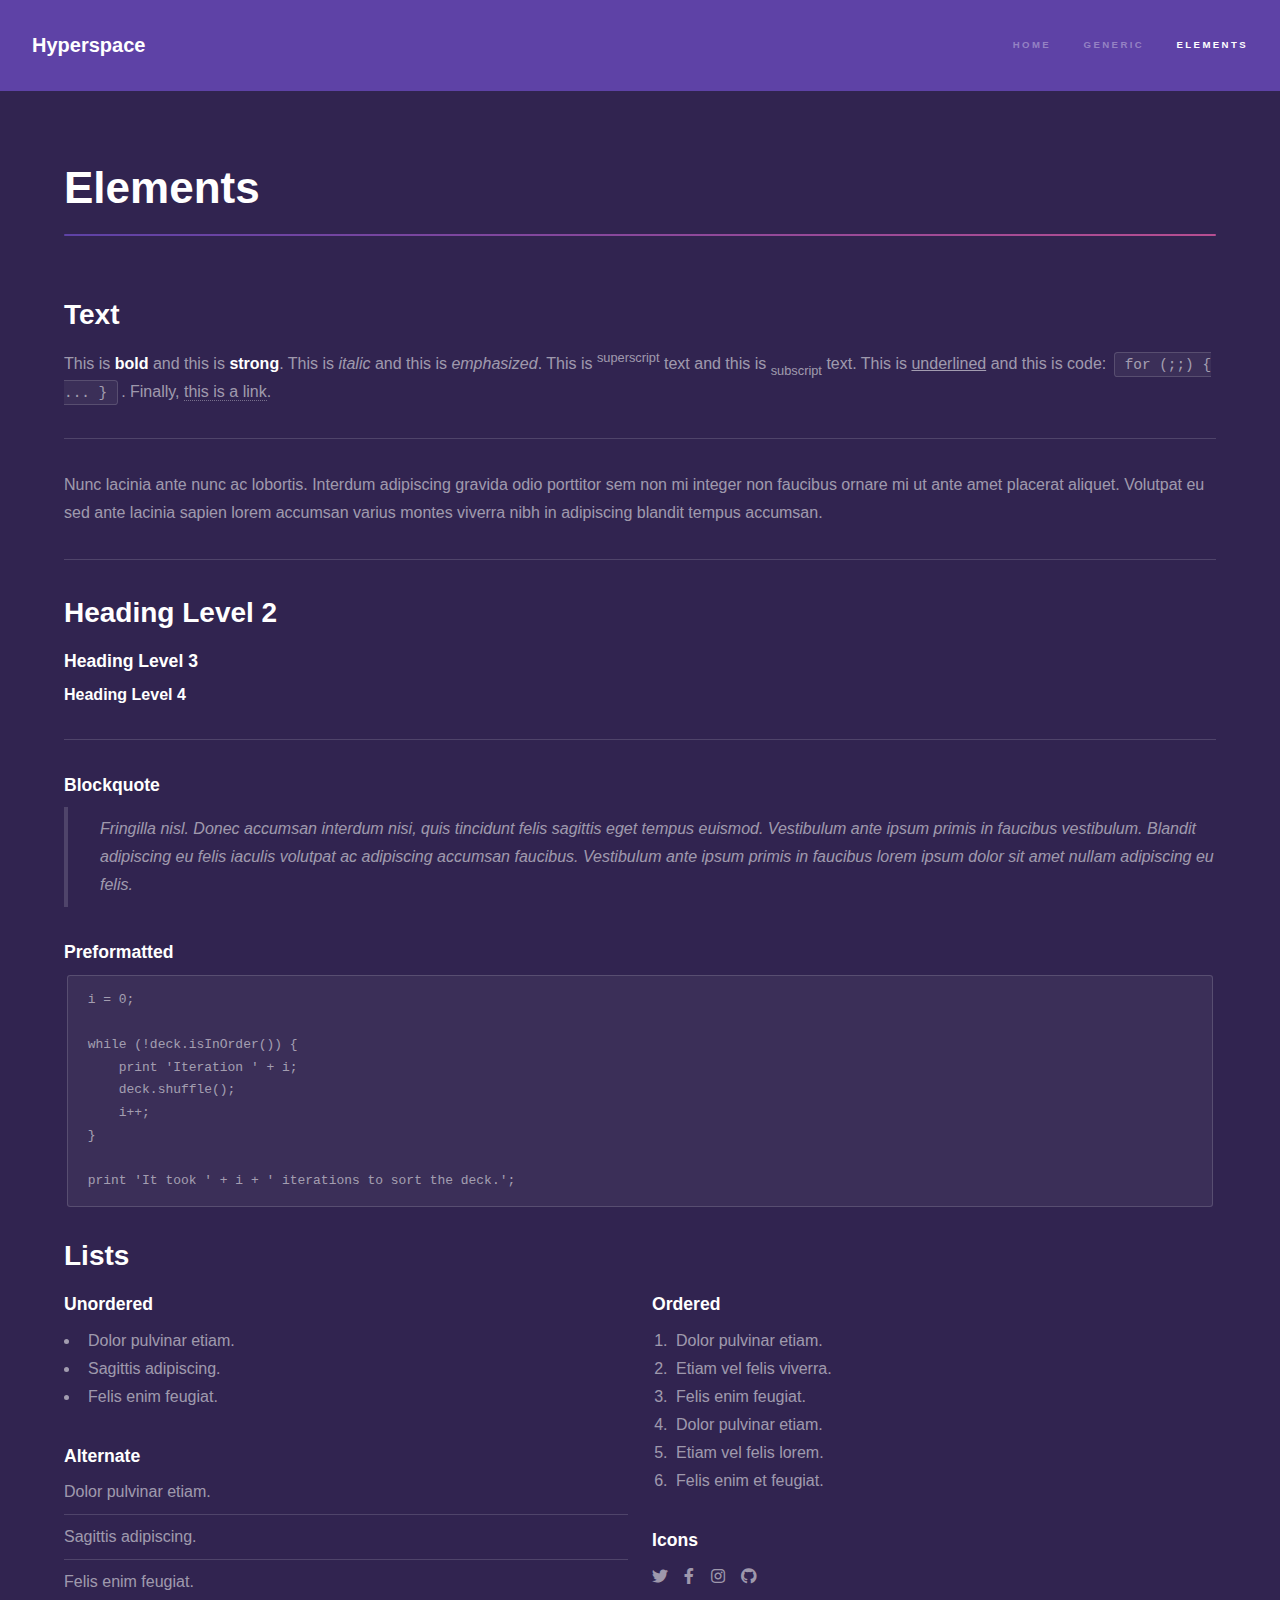
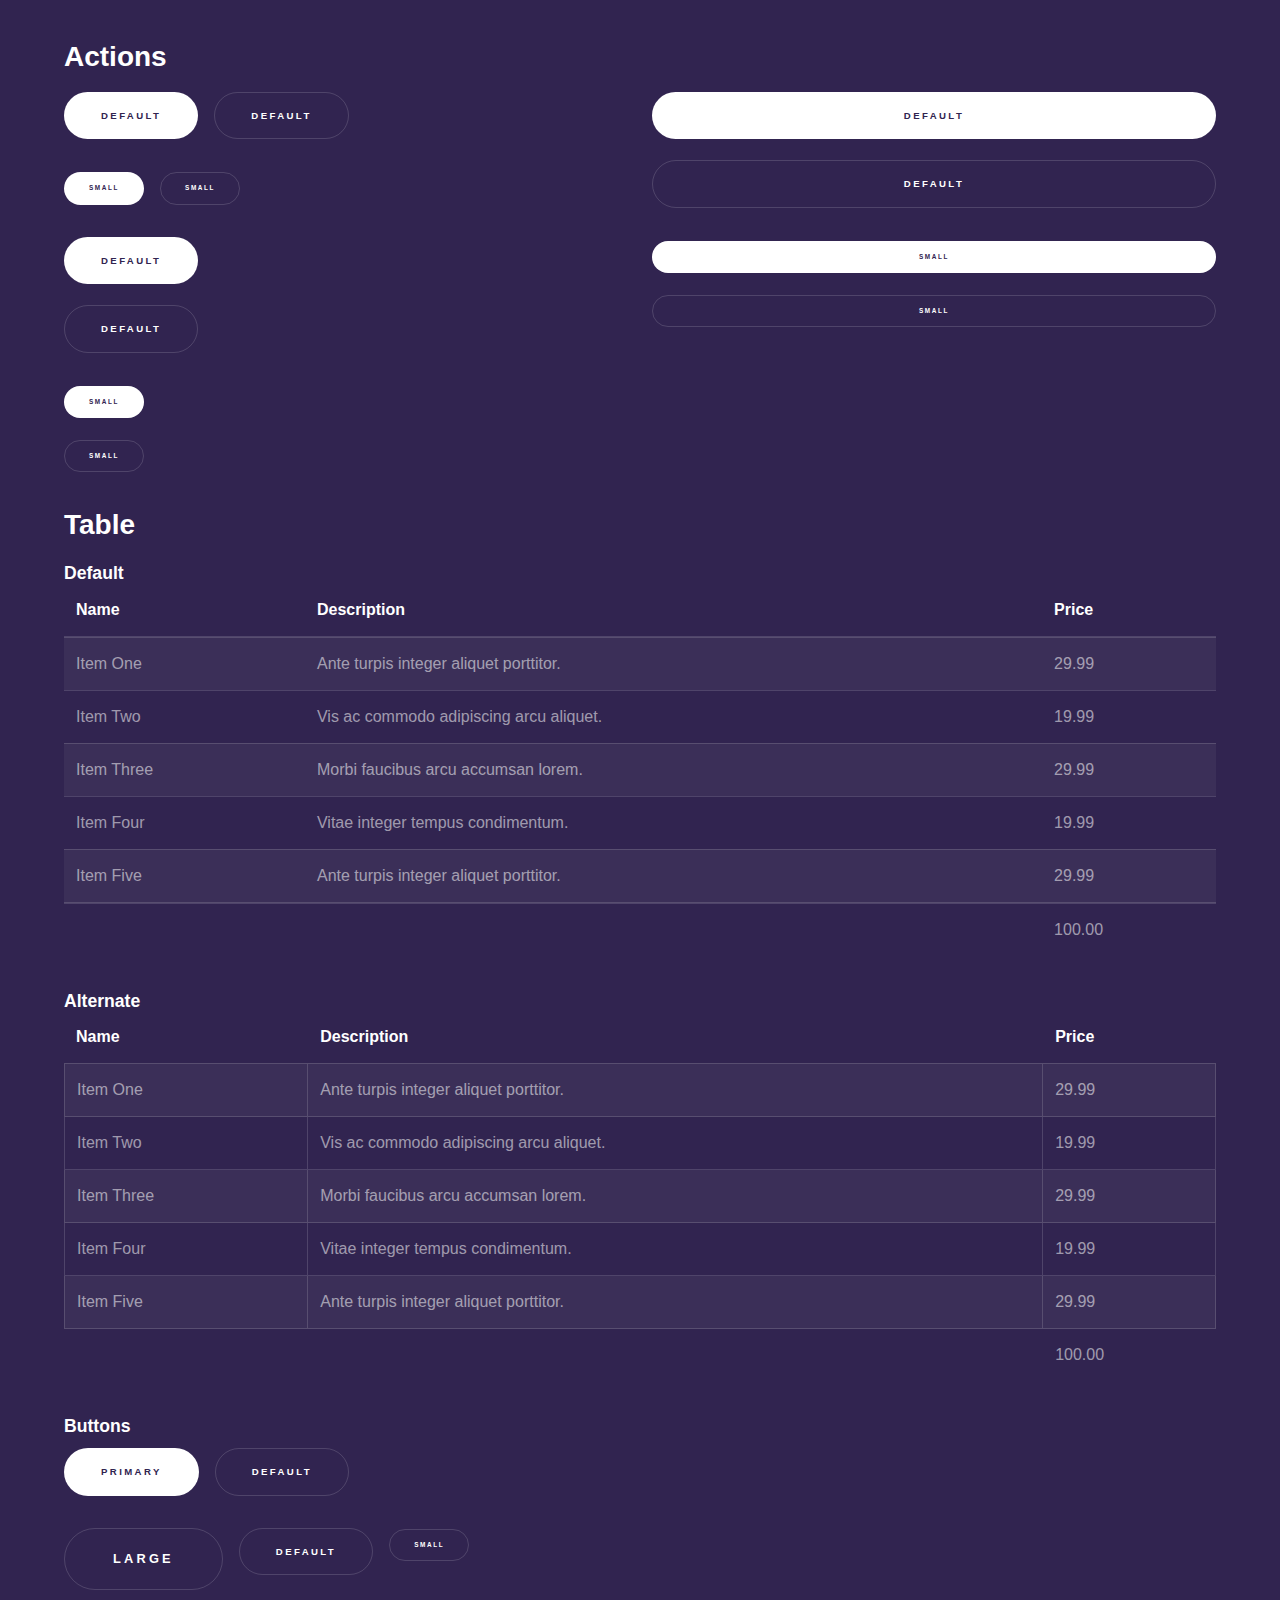
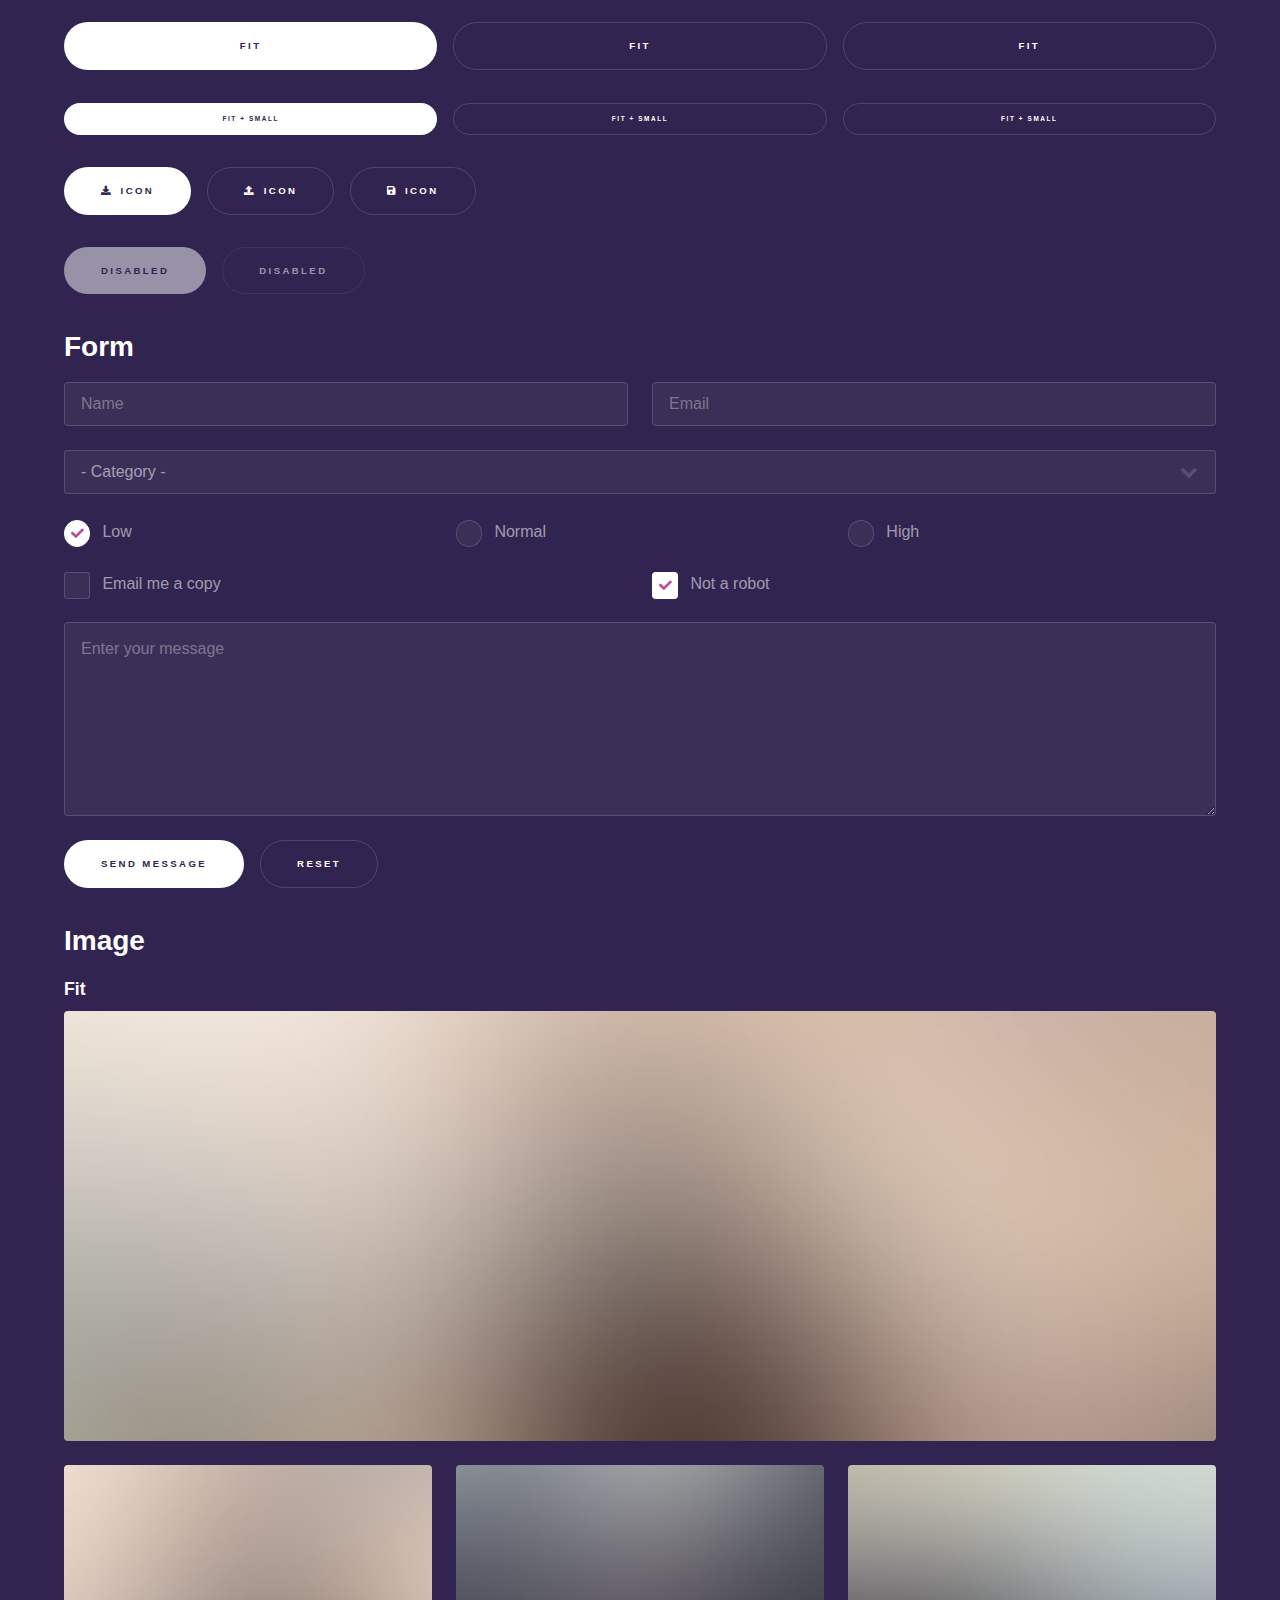
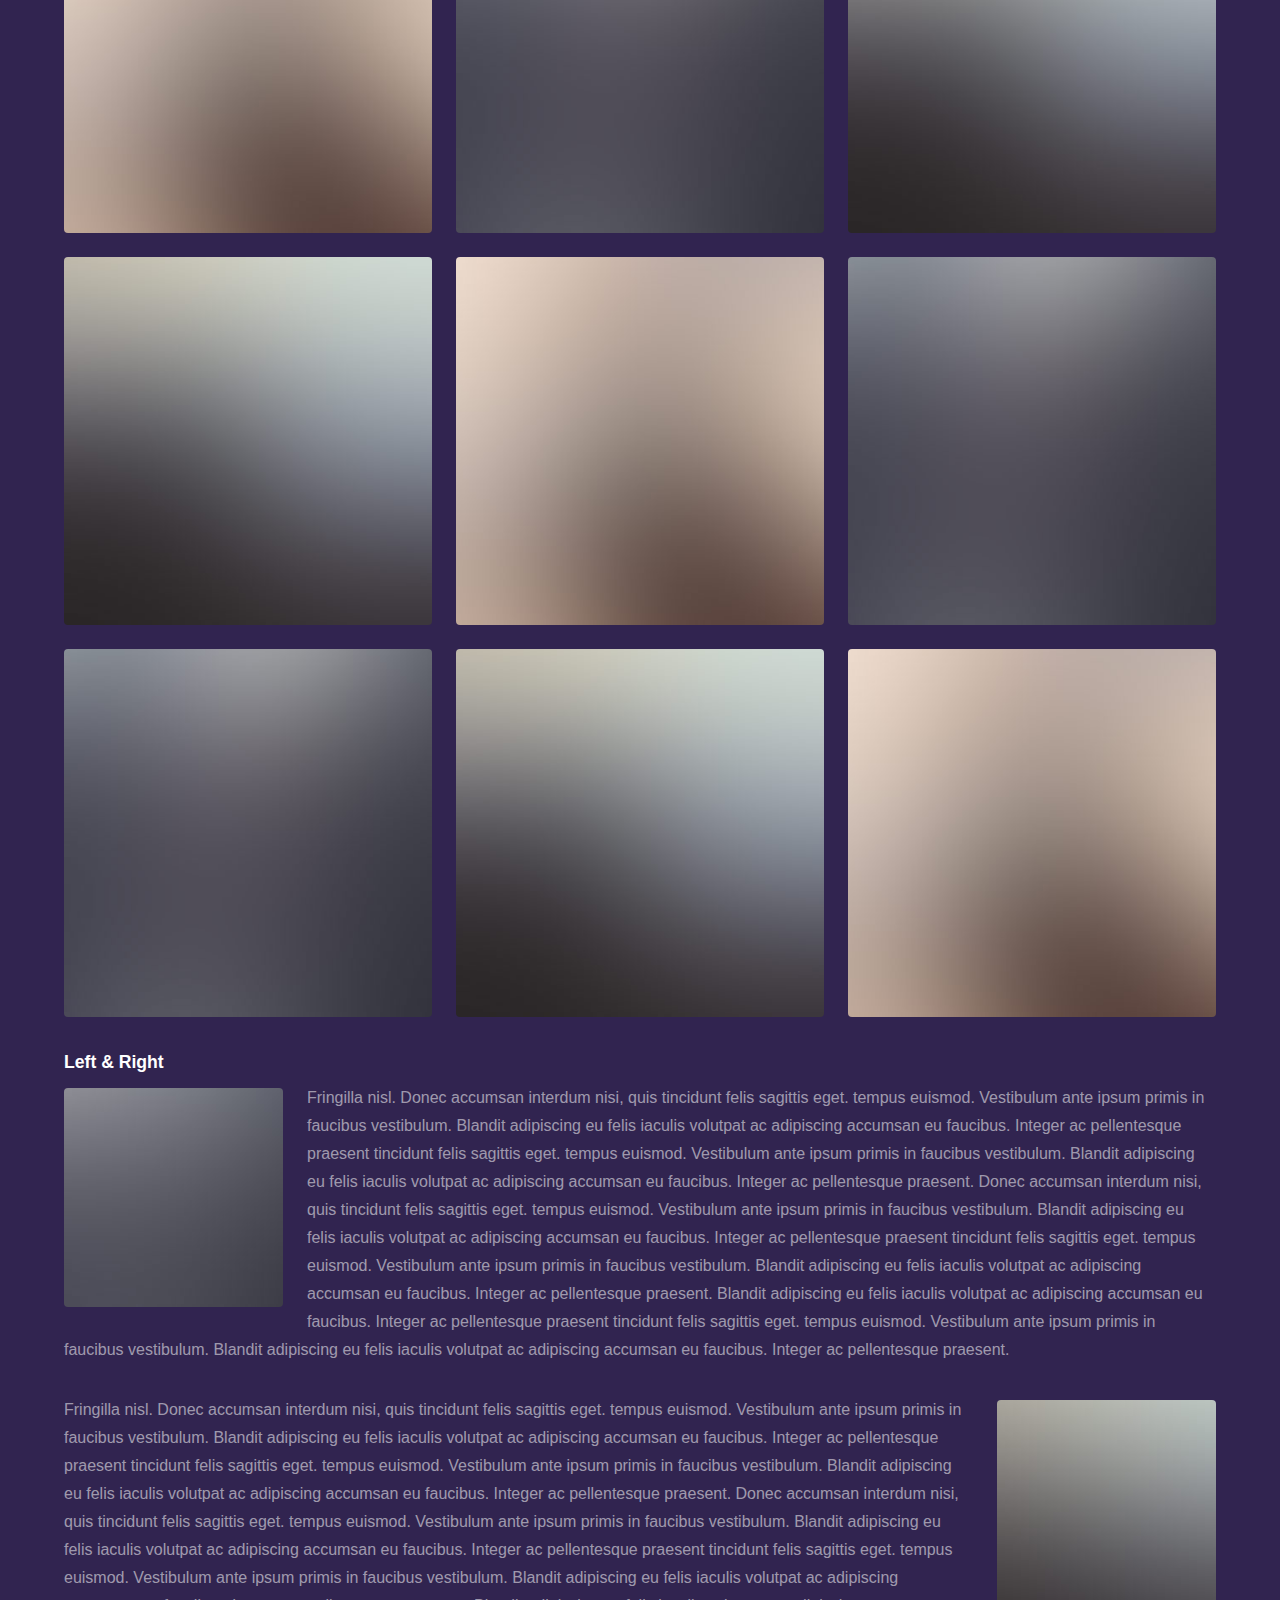
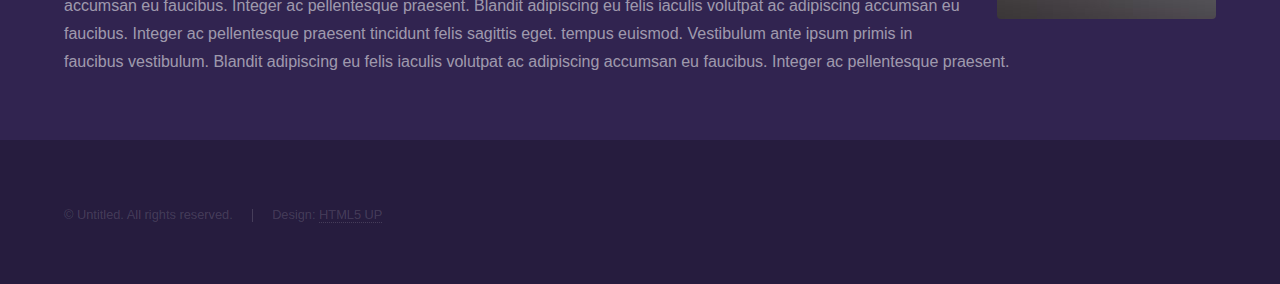
==== elements.html @ c51d716e "Style adjustments on intro,nav bar, and the scroll sliders" ====
<!DOCTYPE HTML>
<!--
	Hyperspace by HTML5 UP
	html5up.net | @ajlkn
	Free for personal and commercial use under the CCA 3.0 license (html5up.net/license)
-->
<html>
	<head>
		<title>Elements - Hyperspace by HTML5 UP</title>
		<meta charset="utf-8" />
		<meta name="viewport" content="width=device-width, initial-scale=1, user-scalable=no" />
		<link rel="stylesheet" href="assets/css/main.css" />
		<noscript><link rel="stylesheet" href="assets/css/noscript.css" /></noscript>
	</head>
	<body class="is-preload">

		<!-- Header -->
			<header id="header">
				<a href="index.html" class="title">Hyperspace</a>
				<nav>
					<ul>
						<li><a href="index.html">Home</a></li>
						<li><a href="generic.html">Generic</a></li>
						<li><a href="elements.html"  class="active">Elements</a></li>
					</ul>
				</nav>
			</header>

		<!-- Wrapper -->
			<div id="wrapper">

				<!-- Main -->
					<section id="main" class="wrapper">
						<div class="inner">
							<h1 class="major">Elements</h1>

							<!-- Text -->
								<section>
									<h2>Text</h2>
									<p>This is <b>bold</b> and this is <strong>strong</strong>. This is <i>italic</i> and this is <em>emphasized</em>.
									This is <sup>superscript</sup> text and this is <sub>subscript</sub> text.
									This is <u>underlined</u> and this is code: <code>for (;;) { ... }</code>. Finally, <a href="#">this is a link</a>.</p>
									<hr />
									<p>Nunc lacinia ante nunc ac lobortis. Interdum adipiscing gravida odio porttitor sem non mi integer non faucibus ornare mi ut ante amet placerat aliquet. Volutpat eu sed ante lacinia sapien lorem accumsan varius montes viverra nibh in adipiscing blandit tempus accumsan.</p>
									<hr />
									<h2>Heading Level 2</h2>
									<h3>Heading Level 3</h3>
									<h4>Heading Level 4</h4>
									<hr />
									<h3>Blockquote</h3>
									<blockquote>Fringilla nisl. Donec accumsan interdum nisi, quis tincidunt felis sagittis eget tempus euismod. Vestibulum ante ipsum primis in faucibus vestibulum. Blandit adipiscing eu felis iaculis volutpat ac adipiscing accumsan faucibus. Vestibulum ante ipsum primis in faucibus lorem ipsum dolor sit amet nullam adipiscing eu felis.</blockquote>
									<h3>Preformatted</h3>
									<pre><code>i = 0;

while (!deck.isInOrder()) {
    print 'Iteration ' + i;
    deck.shuffle();
    i++;
}

print 'It took ' + i + ' iterations to sort the deck.';</code></pre>
								</section>

							<!-- Lists -->
								<section>
									<h2>Lists</h2>
									<div class="row">
										<div class="col-6 col-12-medium">
											<h3>Unordered</h3>
											<ul>
												<li>Dolor pulvinar etiam.</li>
												<li>Sagittis adipiscing.</li>
												<li>Felis enim feugiat.</li>
											</ul>
											<h3>Alternate</h3>
											<ul class="alt">
												<li>Dolor pulvinar etiam.</li>
												<li>Sagittis adipiscing.</li>
												<li>Felis enim feugiat.</li>
											</ul>
										</div>
										<div class="col-6 col-12-medium">
											<h3>Ordered</h3>
											<ol>
												<li>Dolor pulvinar etiam.</li>
												<li>Etiam vel felis viverra.</li>
												<li>Felis enim feugiat.</li>
												<li>Dolor pulvinar etiam.</li>
												<li>Etiam vel felis lorem.</li>
												<li>Felis enim et feugiat.</li>
											</ol>
											<h3>Icons</h3>
											<ul class="icons">
												<li><a href="#" class="icon brands fa-twitter"><span class="label">Twitter</span></a></li>
												<li><a href="#" class="icon brands fa-facebook-f"><span class="label">Facebook</span></a></li>
												<li><a href="#" class="icon brands fa-instagram"><span class="label">Instagram</span></a></li>
												<li><a href="#" class="icon brands fa-github"><span class="label">Github</span></a></li>
											</ul>
										</div>
									</div>
									<h2>Actions</h2>
									<div class="row">
										<div class="col-6 col-12-medium">
											<ul class="actions">
												<li><a href="#" class="button primary">Default</a></li>
												<li><a href="#" class="button">Default</a></li>
											</ul>
											<ul class="actions small">
												<li><a href="#" class="button primary small">Small</a></li>
												<li><a href="#" class="button small">Small</a></li>
											</ul>
											<ul class="actions stacked">
												<li><a href="#" class="button primary">Default</a></li>
												<li><a href="#" class="button">Default</a></li>
											</ul>
											<ul class="actions stacked">
												<li><a href="#" class="button primary small">Small</a></li>
												<li><a href="#" class="button small">Small</a></li>
											</ul>
										</div>
										<div class="col-6 col-12-medium">
											<ul class="actions stacked">
												<li><a href="#" class="button primary fit">Default</a></li>
												<li><a href="#" class="button fit">Default</a></li>
											</ul>
											<ul class="actions stacked">
												<li><a href="#" class="button primary small fit">Small</a></li>
												<li><a href="#" class="button small fit">Small</a></li>
											</ul>
										</div>
									</div>
								</section>

							<!-- Table -->
								<section>
									<h2>Table</h2>
									<h3>Default</h3>
									<div class="table-wrapper">
										<table>
											<thead>
												<tr>
													<th>Name</th>
													<th>Description</th>
													<th>Price</th>
												</tr>
											</thead>
											<tbody>
												<tr>
													<td>Item One</td>
													<td>Ante turpis integer aliquet porttitor.</td>
													<td>29.99</td>
												</tr>
												<tr>
													<td>Item Two</td>
													<td>Vis ac commodo adipiscing arcu aliquet.</td>
													<td>19.99</td>
												</tr>
												<tr>
													<td>Item Three</td>
													<td> Morbi faucibus arcu accumsan lorem.</td>
													<td>29.99</td>
												</tr>
												<tr>
													<td>Item Four</td>
													<td>Vitae integer tempus condimentum.</td>
													<td>19.99</td>
												</tr>
												<tr>
													<td>Item Five</td>
													<td>Ante turpis integer aliquet porttitor.</td>
													<td>29.99</td>
												</tr>
											</tbody>
											<tfoot>
												<tr>
													<td colspan="2"></td>
													<td>100.00</td>
												</tr>
											</tfoot>
										</table>
									</div>

									<h3>Alternate</h3>
									<div class="table-wrapper">
										<table class="alt">
											<thead>
												<tr>
													<th>Name</th>
													<th>Description</th>
													<th>Price</th>
												</tr>
											</thead>
											<tbody>
												<tr>
													<td>Item One</td>
													<td>Ante turpis integer aliquet porttitor.</td>
													<td>29.99</td>
												</tr>
												<tr>
													<td>Item Two</td>
													<td>Vis ac commodo adipiscing arcu aliquet.</td>
													<td>19.99</td>
												</tr>
												<tr>
													<td>Item Three</td>
													<td> Morbi faucibus arcu accumsan lorem.</td>
													<td>29.99</td>
												</tr>
												<tr>
													<td>Item Four</td>
													<td>Vitae integer tempus condimentum.</td>
													<td>19.99</td>
												</tr>
												<tr>
													<td>Item Five</td>
													<td>Ante turpis integer aliquet porttitor.</td>
													<td>29.99</td>
												</tr>
											</tbody>
											<tfoot>
												<tr>
													<td colspan="2"></td>
													<td>100.00</td>
												</tr>
											</tfoot>
										</table>
									</div>
								</section>

							<!-- Buttons -->
								<section>
									<h3>Buttons</h3>
									<ul class="actions">
										<li><a href="#" class="button primary">Primary</a></li>
										<li><a href="#" class="button">Default</a></li>
									</ul>
									<ul class="actions">
										<li><a href="#" class="button large">Large</a></li>
										<li><a href="#" class="button">Default</a></li>
										<li><a href="#" class="button small">Small</a></li>
									</ul>
									<ul class="actions fit">
										<li><a href="#" class="button primary fit">Fit</a></li>
										<li><a href="#" class="button fit">Fit</a></li>
										<li><a href="#" class="button fit">Fit</a></li>
									</ul>
									<ul class="actions fit small">
										<li><a href="#" class="button primary fit small">Fit + Small</a></li>
										<li><a href="#" class="button fit small">Fit + Small</a></li>
										<li><a href="#" class="button fit small">Fit + Small</a></li>
									</ul>
									<ul class="actions">
										<li><a href="#" class="button primary icon solid fa-download">Icon</a></li>
										<li><a href="#" class="button icon solid fa-upload">Icon</a></li>
										<li><a href="#" class="button icon solid fa-save">Icon</a></li>
									</ul>
									<ul class="actions">
										<li><span class="button primary disabled">Disabled</span></li>
										<li><span class="button disabled">Disabled</span></li>
									</ul>
								</section>

							<!-- Form -->
								<section>
									<h2>Form</h2>
									<form method="post" action="#">
										<div class="row gtr-uniform">
											<div class="col-6 col-12-xsmall">
												<input type="text" name="demo-name" id="demo-name" value="" placeholder="Name" />
											</div>
											<div class="col-6 col-12-xsmall">
												<input type="email" name="demo-email" id="demo-email" value="" placeholder="Email" />
											</div>
											<div class="col-12">
												<select name="demo-category" id="demo-category">
													<option value="">- Category -</option>
													<option value="1">Manufacturing</option>
													<option value="1">Shipping</option>
													<option value="1">Administration</option>
													<option value="1">Human Resources</option>
												</select>
											</div>
											<div class="col-4 col-12-small">
												<input type="radio" id="demo-priority-low" name="demo-priority" checked>
												<label for="demo-priority-low">Low</label>
											</div>
											<div class="col-4 col-12-small">
												<input type="radio" id="demo-priority-normal" name="demo-priority">
												<label for="demo-priority-normal">Normal</label>
											</div>
											<div class="col-4 col-12-small">
												<input type="radio" id="demo-priority-high" name="demo-priority">
												<label for="demo-priority-high">High</label>
											</div>
											<div class="col-6 col-12-small">
												<input type="checkbox" id="demo-copy" name="demo-copy">
												<label for="demo-copy">Email me a copy</label>
											</div>
											<div class="col-6 col-12-small">
												<input type="checkbox" id="demo-human" name="demo-human" checked>
												<label for="demo-human">Not a robot</label>
											</div>
											<div class="col-12">
												<textarea name="demo-message" id="demo-message" placeholder="Enter your message" rows="6"></textarea>
											</div>
											<div class="col-12">
												<ul class="actions">
													<li><input type="submit" value="Send Message" class="primary" /></li>
													<li><input type="reset" value="Reset" /></li>
												</ul>
											</div>
										</div>
									</form>
								</section>

							<!-- Image -->
								<section>
									<h2>Image</h2>
									<h3>Fit</h3>
									<div class="box alt">
										<div class="row gtr-uniform">
											<div class="col-12"><span class="image fit"><img src="images/pic04.jpg" alt="" /></span></div>
											<div class="col-4"><span class="image fit"><img src="images/pic01.jpg" alt="" /></span></div>
											<div class="col-4"><span class="image fit"><img src="images/pic02.jpg" alt="" /></span></div>
											<div class="col-4"><span class="image fit"><img src="images/pic03.jpg" alt="" /></span></div>
											<div class="col-4"><span class="image fit"><img src="images/pic03.jpg" alt="" /></span></div>
											<div class="col-4"><span class="image fit"><img src="images/pic01.jpg" alt="" /></span></div>
											<div class="col-4"><span class="image fit"><img src="images/pic02.jpg" alt="" /></span></div>
											<div class="col-4"><span class="image fit"><img src="images/pic02.jpg" alt="" /></span></div>
											<div class="col-4"><span class="image fit"><img src="images/pic03.jpg" alt="" /></span></div>
											<div class="col-4"><span class="image fit"><img src="images/pic01.jpg" alt="" /></span></div>
										</div>
									</div>
									<h3>Left &amp; Right</h3>
									<p><span class="image left"><img src="images/pic05.jpg" alt="" /></span>Fringilla nisl. Donec accumsan interdum nisi, quis tincidunt felis sagittis eget. tempus euismod. Vestibulum ante ipsum primis in faucibus vestibulum. Blandit adipiscing eu felis iaculis volutpat ac adipiscing accumsan eu faucibus. Integer ac pellentesque praesent tincidunt felis sagittis eget. tempus euismod. Vestibulum ante ipsum primis in faucibus vestibulum. Blandit adipiscing eu felis iaculis volutpat ac adipiscing accumsan eu faucibus. Integer ac pellentesque praesent. Donec accumsan interdum nisi, quis tincidunt felis sagittis eget. tempus euismod. Vestibulum ante ipsum primis in faucibus vestibulum. Blandit adipiscing eu felis iaculis volutpat ac adipiscing accumsan eu faucibus. Integer ac pellentesque praesent tincidunt felis sagittis eget. tempus euismod. Vestibulum ante ipsum primis in faucibus vestibulum. Blandit adipiscing eu felis iaculis volutpat ac adipiscing accumsan eu faucibus. Integer ac pellentesque praesent. Blandit adipiscing eu felis iaculis volutpat ac adipiscing accumsan eu faucibus. Integer ac pellentesque praesent tincidunt felis sagittis eget. tempus euismod. Vestibulum ante ipsum primis in faucibus vestibulum. Blandit adipiscing eu felis iaculis volutpat ac adipiscing accumsan eu faucibus. Integer ac pellentesque praesent.</p>
									<p><span class="image right"><img src="images/pic06.jpg" alt="" /></span>Fringilla nisl. Donec accumsan interdum nisi, quis tincidunt felis sagittis eget. tempus euismod. Vestibulum ante ipsum primis in faucibus vestibulum. Blandit adipiscing eu felis iaculis volutpat ac adipiscing accumsan eu faucibus. Integer ac pellentesque praesent tincidunt felis sagittis eget. tempus euismod. Vestibulum ante ipsum primis in faucibus vestibulum. Blandit adipiscing eu felis iaculis volutpat ac adipiscing accumsan eu faucibus. Integer ac pellentesque praesent. Donec accumsan interdum nisi, quis tincidunt felis sagittis eget. tempus euismod. Vestibulum ante ipsum primis in faucibus vestibulum. Blandit adipiscing eu felis iaculis volutpat ac adipiscing accumsan eu faucibus. Integer ac pellentesque praesent tincidunt felis sagittis eget. tempus euismod. Vestibulum ante ipsum primis in faucibus vestibulum. Blandit adipiscing eu felis iaculis volutpat ac adipiscing accumsan eu faucibus. Integer ac pellentesque praesent. Blandit adipiscing eu felis iaculis volutpat ac adipiscing accumsan eu faucibus. Integer ac pellentesque praesent tincidunt felis sagittis eget. tempus euismod. Vestibulum ante ipsum primis in faucibus vestibulum. Blandit adipiscing eu felis iaculis volutpat ac adipiscing accumsan eu faucibus. Integer ac pellentesque praesent.</p>
								</section>

						</div>
					</section>

			</div>

		<!-- Footer -->
			<footer id="footer" class="wrapper alt">
				<div class="inner">
					<ul class="menu">
						<li>&copy; Untitled. All rights reserved.</li><li>Design: <a href="http://html5up.net">HTML5 UP</a></li>
					</ul>
				</div>
			</footer>

		<!-- Scripts -->
			<script src="assets/js/jquery.min.js"></script>
			<script src="assets/js/jquery.scrollex.min.js"></script>
			<script src="assets/js/jquery.scrolly.min.js"></script>
			<script src="assets/js/browser.min.js"></script>
			<script src="assets/js/breakpoints.min.js"></script>
			<script src="assets/js/util.js"></script>
			<script src="assets/js/main.js"></script>

	</body>
</html>
---- assets/css/main.css ----
@import url(fontawesome-all.min.css);

/*
	Hyperspace by HTML5 UP
	html5up.net | @ajlkn
	Free for personal and commercial use under the CCA 3.0 license (html5up.net/license)
*/

html, body, div, span, applet, object,
iframe, h1, h2, h3, h4, h5, h6, p, blockquote,
pre, a, abbr, acronym, address, big, cite,
code, del, dfn, em, img, ins, kbd, q, s, samp,
small, strike, strong, sub, sup, tt, var, b,
u, i, center, dl, dt, dd, ol, ul, li, fieldset,
form, label, legend, table, caption, tbody,
tfoot, thead, tr, th, td, article, aside,
canvas, details, embed, figure, figcaption,
footer, header, hgroup, menu, nav, output, ruby,
section, summary, time, mark, audio, video {
	margin: 0;
	padding: 0;
	border: 0;
	font-size: 100%;
	font: inherit;
	vertical-align: baseline;}

article, aside, details, figcaption, figure,
footer, header, hgroup, menu, nav, section {
	display: block;}

body {
	line-height: 1;
}

ol, ul {
	list-style: none;
}

blockquote, q {
	quotes: none;
}

	blockquote:before, blockquote:after, q:before, q:after {
		content: '';
		content: none;
	}

table {
	border-collapse: collapse;
	border-spacing: 0;
}

body {
	-webkit-text-size-adjust: none;
}

mark {
	background-color: transparent;
	color: inherit;
}

input::-moz-focus-inner {
	border: 0;
	padding: 0;
}

input, select, textarea {
	-moz-appearance: none;
	-webkit-appearance: none;
	-ms-appearance: none;
	appearance: none;
}

/* Basic */

	@-ms-viewport {
		width: device-width;
	}

	body {
		-ms-overflow-style: scrollbar;
	}

	@media screen and (max-width: 480px) {

		html, body {
			min-width: 320px;
		}

	}

	html {
		box-sizing: border-box;
	}

	*, *:before, *:after {
		box-sizing: inherit;
	}

	body {
		background: #312450;
	}

		body.is-preload *, body.is-preload *:before, body.is-preload *:after {
			-moz-animation: none !important;
			-webkit-animation: none !important;
			-ms-animation: none !important;
			animation: none !important;
			-moz-transition: none !important;
			-webkit-transition: none !important;
			-ms-transition: none !important;
			transition: none !important;
		}

/* Type */

	body, input, select, textarea {
		color: rgba(255, 255, 255, 0.55);
		font-family: Arial, Helvetica, sans-serif;
		font-size: 16.5pt;
		font-weight: normal;
		line-height: 1.75;
	}

		@media screen and (max-width: 1680px) {

			body, input, select, textarea {
				font-size: 13pt;
			}

		}

		@media screen and (max-width: 1280px) {

			body, input, select, textarea {
				font-size: 12pt;
			}

		}

		@media screen and (max-width: 360px) {

			body, input, select, textarea {
				font-size: 11pt;
			}

		}

	a {
		-moz-transition: color 0.2s ease, border-bottom-color 0.2s ease;
		-webkit-transition: color 0.2s ease, border-bottom-color 0.2s ease;
		-ms-transition: color 0.2s ease, border-bottom-color 0.2s ease;
		transition: color 0.2s ease, border-bottom-color 0.2s ease;
		border-bottom: dotted 1px rgba(255, 255, 255, 0.35);
		color: inherit;
		text-decoration: none;
	}

		a:hover {
			border-bottom-color: transparent;
			color: #ffffff;
		}

	strong, b {
		color: #ffffff;
		font-weight: bold;
	}

	em, i {
		font-style: italic;
	}

	p {
		margin: 0 0 2em 0;
	}

	h1, h2, h3, h4, h5, h6 {
		color: #ffffff;
		font-weight: bold;
		line-height: 1.5;
		margin: 0 0 0.5em 0;
	}

		h1 a, h2 a, h3 a, h4 a, h5 a, h6 a {
			color: inherit;
			text-decoration: none;
		}

	h1 {
		font-size: 2.75em;
	}

		h1.major {
			margin: 0 0 1.3em 0;
			position: relative;
			padding-bottom: 0.35em;
		}

			h1.major:after {
				background-image: -moz-linear-gradient(to right, #5e42a6, #b74e91);
				background-image: -webkit-linear-gradient(to right, #5e42a6, #b74e91);
				background-image: -ms-linear-gradient(to right, #5e42a6, #b74e91);
				background-image: linear-gradient(to right, #5e42a6, #b74e91);
				-moz-transition: max-width 0.2s ease;
				-webkit-transition: max-width 0.2s ease;
				-ms-transition: max-width 0.2s ease;
				transition: max-width 0.2s ease;
				border-radius: 0.2em;
				bottom: 0;
				content: '';
				height: 0.05em;
				position: absolute;
				right: 0;
				width: 100%;
			}

	h2 {
		font-size: 1.75em;
	}

	h3 {
		font-size: 1.1em;
	}

	h4 {
		font-size: 1em;
	}

	h5 {
		font-size: 0.8em;
	}

	h6 {
		font-size: 0.6em;
	}

	@media screen and (max-width: 736px) {

		h1 {
			font-size: 2em;
		}

		h2 {
			font-size: 1.25em;
		}

		h3 {
			font-size: 1em;
		}

		h4 {
			font-size: 0.8em;
		}

		h5 {
			font-size: 0.6em;
		}

		h6 {
			font-size: 0.6em;
		}

	}

	sub {
		font-size: 0.8em;
		position: relative;
		top: 0.5em;
	}

	sup {
		font-size: 0.8em;
		position: relative;
		top: -0.5em;
	}

	blockquote {
		border-left: solid 4px rgba(255, 255, 255, 0.15);
		font-style: italic;
		margin: 0 0 2em 0;
		padding: 0.5em 0 0.5em 2em;
	}

	code {
		background: rgba(255, 255, 255, 0.05);
		border-radius: 0.25em;
		border: solid 1px rgba(255, 255, 255, 0.15);
		font-family: "Courier New", monospace;
		font-size: 0.9em;
		margin: 0 0.25em;
		padding: 0.25em 0.65em;
	}

	pre {
		-webkit-overflow-scrolling: touch;
		font-family: "Courier New", monospace;
		font-size: 0.9em;
		margin: 0 0 2em 0;
	}

		pre code {
			display: block;
			line-height: 1.75em;
			padding: 1em 1.5em;
			overflow-x: auto;
		}

	hr {
		border: 0;
		border-bottom: solid 1px rgba(255, 255, 255, 0.15);
		margin: 2em 0;
	}

		hr.major {
			margin: 3em 0;
		}

	.align-left {
		text-align: left;
	}

	.align-center {
		text-align: center;
	}

	.align-right {
		text-align: right;
	}

/* Row */

	.row {
		display: flex;
		flex-wrap: wrap;
		box-sizing: border-box;
		align-items: stretch;
	}

		.row > * {
			box-sizing: border-box;
		}

		.row.gtr-uniform > * > :last-child {
			margin-bottom: 0;
		}

		.row.aln-left {
			justify-content: flex-start;
		}

		.row.aln-center {
			justify-content: center;
		}

		.row.aln-right {
			justify-content: flex-end;
		}

		.row.aln-top {
			align-items: flex-start;
		}

		.row.aln-middle {
			align-items: center;
		}

		.row.aln-bottom {
			align-items: flex-end;
		}

		.row > .imp {
			order: -1;
		}

		.row > .col-1 {
			width: 8.33333%;
		}

		.row > .off-1 {
			margin-left: 8.33333%;
		}

		.row > .col-2 {
			width: 16.66667%;
		}

		.row > .off-2 {
			margin-left: 16.66667%;
		}

		.row > .col-3 {
			width: 25%;
		}

		.row > .off-3 {
			margin-left: 25%;
		}

		.row > .col-4 {
			width: 33.33333%;
		}

		.row > .off-4 {
			margin-left: 33.33333%;
		}

		.row > .col-5 {
			width: 41.66667%;
		}

		.row > .off-5 {
			margin-left: 41.66667%;
		}

		.row > .col-6 {
			width: 50%;
		}

		.row > .off-6 {
			margin-left: 50%;
		}

		.row > .col-7 {
			width: 58.33333%;
		}

		.row > .off-7 {
			margin-left: 58.33333%;
		}

		.row > .col-8 {
			width: 66.66667%;
		}

		.row > .off-8 {
			margin-left: 66.66667%;
		}

		.row > .col-9 {
			width: 75%;
		}

		.row > .off-9 {
			margin-left: 75%;
		}

		.row > .col-10 {
			width: 83.33333%;
		}

		.row > .off-10 {
			margin-left: 83.33333%;
		}

		.row > .col-11 {
			width: 91.66667%;
		}

		.row > .off-11 {
			margin-left: 91.66667%;
		}

		.row > .col-12 {
			width: 100%;
		}

		.row > .off-12 {
			margin-left: 100%;
		}

		.row.gtr-0 {
			margin-top: 0;
			margin-left: 0em;
		}

			.row.gtr-0 > * {
				padding: 0 0 0 0em;
			}

			.row.gtr-0.gtr-uniform {
				margin-top: 0em;
			}

				.row.gtr-0.gtr-uniform > * {
					padding-top: 0em;
				}

		.row.gtr-25 {
			margin-top: 0;
			margin-left: -0.375em;
		}

			.row.gtr-25 > * {
				padding: 0 0 0 0.375em;
			}

			.row.gtr-25.gtr-uniform {
				margin-top: -0.375em;
			}

				.row.gtr-25.gtr-uniform > * {
					padding-top: 0.375em;
				}

		.row.gtr-50 {
			margin-top: 0;
			margin-left: -0.75em;
		}

			.row.gtr-50 > * {
				padding: 0 0 0 0.75em;
			}

			.row.gtr-50.gtr-uniform {
				margin-top: -0.75em;
			}

				.row.gtr-50.gtr-uniform > * {
					padding-top: 0.75em;
				}

		.row {
			margin-top: 0;
			margin-left: -1.5em;
		}

			.row > * {
				padding: 0 0 0 1.5em;
			}

			.row.gtr-uniform {
				margin-top: -1.5em;
			}

				.row.gtr-uniform > * {
					padding-top: 1.5em;
				}

		.row.gtr-150 {
			margin-top: 0;
			margin-left: -2.25em;
		}

			.row.gtr-150 > * {
				padding: 0 0 0 2.25em;
			}

			.row.gtr-150.gtr-uniform {
				margin-top: -2.25em;
			}

				.row.gtr-150.gtr-uniform > * {
					padding-top: 2.25em;
				}

		.row.gtr-200 {
			margin-top: 0;
			margin-left: -3em;
		}

			.row.gtr-200 > * {
				padding: 0 0 0 3em;
			}

			.row.gtr-200.gtr-uniform {
				margin-top: -3em;
			}

				.row.gtr-200.gtr-uniform > * {
					padding-top: 3em;
				}

		@media screen and (max-width: 1680px) {

			.row {
				display: flex;
				flex-wrap: wrap;
				box-sizing: border-box;
				align-items: stretch;
			}

				.row > * {
					box-sizing: border-box;
				}

				.row.gtr-uniform > * > :last-child {
					margin-bottom: 0;
				}

				.row.aln-left {
					justify-content: flex-start;
				}

				.row.aln-center {
					justify-content: center;
				}

				.row.aln-right {
					justify-content: flex-end;
				}

				.row.aln-top {
					align-items: flex-start;
				}

				.row.aln-middle {
					align-items: center;
				}

				.row.aln-bottom {
					align-items: flex-end;
				}

				.row > .imp-xlarge {
					order: -1;
				}

				.row > .col-1-xlarge {
					width: 8.33333%;
				}

				.row > .off-1-xlarge {
					margin-left: 8.33333%;
				}

				.row > .col-2-xlarge {
					width: 16.66667%;
				}

				.row > .off-2-xlarge {
					margin-left: 16.66667%;
				}

				.row > .col-3-xlarge {
					width: 25%;
				}

				.row > .off-3-xlarge {
					margin-left: 25%;
				}

				.row > .col-4-xlarge {
					width: 33.33333%;
				}

				.row > .off-4-xlarge {
					margin-left: 33.33333%;
				}

				.row > .col-5-xlarge {
					width: 41.66667%;
				}

				.row > .off-5-xlarge {
					margin-left: 41.66667%;
				}

				.row > .col-6-xlarge {
					width: 50%;
				}

				.row > .off-6-xlarge {
					margin-left: 50%;
				}

				.row > .col-7-xlarge {
					width: 58.33333%;
				}

				.row > .off-7-xlarge {
					margin-left: 58.33333%;
				}

				.row > .col-8-xlarge {
					width: 66.66667%;
				}

				.row > .off-8-xlarge {
					margin-left: 66.66667%;
				}

				.row > .col-9-xlarge {
					width: 75%;
				}

				.row > .off-9-xlarge {
					margin-left: 75%;
				}

				.row > .col-10-xlarge {
					width: 83.33333%;
				}

				.row > .off-10-xlarge {
					margin-left: 83.33333%;
				}

				.row > .col-11-xlarge {
					width: 91.66667%;
				}

				.row > .off-11-xlarge {
					margin-left: 91.66667%;
				}

				.row > .col-12-xlarge {
					width: 100%;
				}

				.row > .off-12-xlarge {
					margin-left: 100%;
				}

				.row.gtr-0 {
					margin-top: 0;
					margin-left: 0em;
				}

					.row.gtr-0 > * {
						padding: 0 0 0 0em;
					}

					.row.gtr-0.gtr-uniform {
						margin-top: 0em;
					}

						.row.gtr-0.gtr-uniform > * {
							padding-top: 0em;
						}

				.row.gtr-25 {
					margin-top: 0;
					margin-left: -0.375em;
				}

					.row.gtr-25 > * {
						padding: 0 0 0 0.375em;
					}

					.row.gtr-25.gtr-uniform {
						margin-top: -0.375em;
					}

						.row.gtr-25.gtr-uniform > * {
							padding-top: 0.375em;
						}

				.row.gtr-50 {
					margin-top: 0;
					margin-left: -0.75em;
				}

					.row.gtr-50 > * {
						padding: 0 0 0 0.75em;
					}

					.row.gtr-50.gtr-uniform {
						margin-top: -0.75em;
					}

						.row.gtr-50.gtr-uniform > * {
							padding-top: 0.75em;
						}

				.row {
					margin-top: 0;
					margin-left: -1.5em;
				}

					.row > * {
						padding: 0 0 0 1.5em;
					}

					.row.gtr-uniform {
						margin-top: -1.5em;
					}

						.row.gtr-uniform > * {
							padding-top: 1.5em;
						}

				.row.gtr-150 {
					margin-top: 0;
					margin-left: -2.25em;
				}

					.row.gtr-150 > * {
						padding: 0 0 0 2.25em;
					}

					.row.gtr-150.gtr-uniform {
						margin-top: -2.25em;
					}

						.row.gtr-150.gtr-uniform > * {
							padding-top: 2.25em;
						}

				.row.gtr-200 {
					margin-top: 0;
					margin-left: -3em;
				}

					.row.gtr-200 > * {
						padding: 0 0 0 3em;
					}

					.row.gtr-200.gtr-uniform {
						margin-top: -3em;
					}

						.row.gtr-200.gtr-uniform > * {
							padding-top: 3em;
						}

		}

		@media screen and (max-width: 1280px) {

			.row {
				display: flex;
				flex-wrap: wrap;
				box-sizing: border-box;
				align-items: stretch;
			}

				.row > * {
					box-sizing: border-box;
				}

				.row.gtr-uniform > * > :last-child {
					margin-bottom: 0;
				}

				.row.aln-left {
					justify-content: flex-start;
				}

				.row.aln-center {
					justify-content: center;
				}

				.row.aln-right {
					justify-content: flex-end;
				}

				.row.aln-top {
					align-items: flex-start;
				}

				.row.aln-middle {
					align-items: center;
				}

				.row.aln-bottom {
					align-items: flex-end;
				}

				.row > .imp-large {
					order: -1;
				}

				.row > .col-1-large {
					width: 8.33333%;
				}

				.row > .off-1-large {
					margin-left: 8.33333%;
				}

				.row > .col-2-large {
					width: 16.66667%;
				}

				.row > .off-2-large {
					margin-left: 16.66667%;
				}

				.row > .col-3-large {
					width: 25%;
				}

				.row > .off-3-large {
					margin-left: 25%;
				}

				.row > .col-4-large {
					width: 33.33333%;
				}

				.row > .off-4-large {
					margin-left: 33.33333%;
				}

				.row > .col-5-large {
					width: 41.66667%;
				}

				.row > .off-5-large {
					margin-left: 41.66667%;
				}

				.row > .col-6-large {
					width: 50%;
				}

				.row > .off-6-large {
					margin-left: 50%;
				}

				.row > .col-7-large {
					width: 58.33333%;
				}

				.row > .off-7-large {
					margin-left: 58.33333%;
				}

				.row > .col-8-large {
					width: 66.66667%;
				}

				.row > .off-8-large {
					margin-left: 66.66667%;
				}

				.row > .col-9-large {
					width: 75%;
				}

				.row > .off-9-large {
					margin-left: 75%;
				}

				.row > .col-10-large {
					width: 83.33333%;
				}

				.row > .off-10-large {
					margin-left: 83.33333%;
				}

				.row > .col-11-large {
					width: 91.66667%;
				}

				.row > .off-11-large {
					margin-left: 91.66667%;
				}

				.row > .col-12-large {
					width: 100%;
				}

				.row > .off-12-large {
					margin-left: 100%;
				}

				.row.gtr-0 {
					margin-top: 0;
					margin-left: 0em;
				}

					.row.gtr-0 > * {
						padding: 0 0 0 0em;
					}

					.row.gtr-0.gtr-uniform {
						margin-top: 0em;
					}

						.row.gtr-0.gtr-uniform > * {
							padding-top: 0em;
						}

				.row.gtr-25 {
					margin-top: 0;
					margin-left: -0.375em;
				}

					.row.gtr-25 > * {
						padding: 0 0 0 0.375em;
					}

					.row.gtr-25.gtr-uniform {
						margin-top: -0.375em;
					}

						.row.gtr-25.gtr-uniform > * {
							padding-top: 0.375em;
						}

				.row.gtr-50 {
					margin-top: 0;
					margin-left: -0.75em;
				}

					.row.gtr-50 > * {
						padding: 0 0 0 0.75em;
					}

					.row.gtr-50.gtr-uniform {
						margin-top: -0.75em;
					}

						.row.gtr-50.gtr-uniform > * {
							padding-top: 0.75em;
						}

				.row {
					margin-top: 0;
					margin-left: -1.5em;
				}

					.row > * {
						padding: 0 0 0 1.5em;
					}

					.row.gtr-uniform {
						margin-top: -1.5em;
					}

						.row.gtr-uniform > * {
							padding-top: 1.5em;
						}

				.row.gtr-150 {
					margin-top: 0;
					margin-left: -2.25em;
				}

					.row.gtr-150 > * {
						padding: 0 0 0 2.25em;
					}

					.row.gtr-150.gtr-uniform {
						margin-top: -2.25em;
					}

						.row.gtr-150.gtr-uniform > * {
							padding-top: 2.25em;
						}

				.row.gtr-200 {
					margin-top: 0;
					margin-left: -3em;
				}

					.row.gtr-200 > * {
						padding: 0 0 0 3em;
					}

					.row.gtr-200.gtr-uniform {
						margin-top: -3em;
					}

						.row.gtr-200.gtr-uniform > * {
							padding-top: 3em;
						}

		}

		@media screen and (max-width: 980px) {

			.row {
				display: flex;
				flex-wrap: wrap;
				box-sizing: border-box;
				align-items: stretch;
			}

				.row > * {
					box-sizing: border-box;
				}

				.row.gtr-uniform > * > :last-child {
					margin-bottom: 0;
				}

				.row.aln-left {
					justify-content: flex-start;
				}

				.row.aln-center {
					justify-content: center;
				}

				.row.aln-right {
					justify-content: flex-end;
				}

				.row.aln-top {
					align-items: flex-start;
				}

				.row.aln-middle {
					align-items: center;
				}

				.row.aln-bottom {
					align-items: flex-end;
				}

				.row > .imp-medium {
					order: -1;
				}

				.row > .col-1-medium {
					width: 8.33333%;
				}

				.row > .off-1-medium {
					margin-left: 8.33333%;
				}

				.row > .col-2-medium {
					width: 16.66667%;
				}

				.row > .off-2-medium {
					margin-left: 16.66667%;
				}

				.row > .col-3-medium {
					width: 25%;
				}

				.row > .off-3-medium {
					margin-left: 25%;
				}

				.row > .col-4-medium {
					width: 33.33333%;
				}

				.row > .off-4-medium {
					margin-left: 33.33333%;
				}

				.row > .col-5-medium {
					width: 41.66667%;
				}

				.row > .off-5-medium {
					margin-left: 41.66667%;
				}

				.row > .col-6-medium {
					width: 50%;
				}

				.row > .off-6-medium {
					margin-left: 50%;
				}

				.row > .col-7-medium {
					width: 58.33333%;
				}

				.row > .off-7-medium {
					margin-left: 58.33333%;
				}

				.row > .col-8-medium {
					width: 66.66667%;
				}

				.row > .off-8-medium {
					margin-left: 66.66667%;
				}

				.row > .col-9-medium {
					width: 75%;
				}

				.row > .off-9-medium {
					margin-left: 75%;
				}

				.row > .col-10-medium {
					width: 83.33333%;
				}

				.row > .off-10-medium {
					margin-left: 83.33333%;
				}

				.row > .col-11-medium {
					width: 91.66667%;
				}

				.row > .off-11-medium {
					margin-left: 91.66667%;
				}

				.row > .col-12-medium {
					width: 100%;
				}

				.row > .off-12-medium {
					margin-left: 100%;
				}

				.row.gtr-0 {
					margin-top: 0;
					margin-left: 0em;
				}

					.row.gtr-0 > * {
						padding: 0 0 0 0em;
					}

					.row.gtr-0.gtr-uniform {
						margin-top: 0em;
					}

						.row.gtr-0.gtr-uniform > * {
							padding-top: 0em;
						}

				.row.gtr-25 {
					margin-top: 0;
					margin-left: -0.375em;
				}

					.row.gtr-25 > * {
						padding: 0 0 0 0.375em;
					}

					.row.gtr-25.gtr-uniform {
						margin-top: -0.375em;
					}

						.row.gtr-25.gtr-uniform > * {
							padding-top: 0.375em;
						}

				.row.gtr-50 {
					margin-top: 0;
					margin-left: -0.75em;
				}

					.row.gtr-50 > * {
						padding: 0 0 0 0.75em;
					}

					.row.gtr-50.gtr-uniform {
						margin-top: -0.75em;
					}

						.row.gtr-50.gtr-uniform > * {
							padding-top: 0.75em;
						}

				.row {
					margin-top: 0;
					margin-left: -1.5em;
				}

					.row > * {
						padding: 0 0 0 1.5em;
					}

					.row.gtr-uniform {
						margin-top: -1.5em;
					}

						.row.gtr-uniform > * {
							padding-top: 1.5em;
						}

				.row.gtr-150 {
					margin-top: 0;
					margin-left: -2.25em;
				}

					.row.gtr-150 > * {
						padding: 0 0 0 2.25em;
					}

					.row.gtr-150.gtr-uniform {
						margin-top: -2.25em;
					}

						.row.gtr-150.gtr-uniform > * {
							padding-top: 2.25em;
						}

				.row.gtr-200 {
					margin-top: 0;
					margin-left: -3em;
				}

					.row.gtr-200 > * {
						padding: 0 0 0 3em;
					}

					.row.gtr-200.gtr-uniform {
						margin-top: -3em;
					}

						.row.gtr-200.gtr-uniform > * {
							padding-top: 3em;
						}

		}

		@media screen and (max-width: 736px) {

			.row {
				display: flex;
				flex-wrap: wrap;
				box-sizing: border-box;
				align-items: stretch;
			}

				.row > * {
					box-sizing: border-box;
				}

				.row.gtr-uniform > * > :last-child {
					margin-bottom: 0;
				}

				.row.aln-left {
					justify-content: flex-start;
				}

				.row.aln-center {
					justify-content: center;
				}

				.row.aln-right {
					justify-content: flex-end;
				}

				.row.aln-top {
					align-items: flex-start;
				}

				.row.aln-middle {
					align-items: center;
				}

				.row.aln-bottom {
					align-items: flex-end;
				}

				.row > .imp-small {
					order: -1;
				}

				.row > .col-1-small {
					width: 8.33333%;
				}

				.row > .off-1-small {
					margin-left: 8.33333%;
				}

				.row > .col-2-small {
					width: 16.66667%;
				}

				.row > .off-2-small {
					margin-left: 16.66667%;
				}

				.row > .col-3-small {
					width: 25%;
				}

				.row > .off-3-small {
					margin-left: 25%;
				}

				.row > .col-4-small {
					width: 33.33333%;
				}

				.row > .off-4-small {
					margin-left: 33.33333%;
				}

				.row > .col-5-small {
					width: 41.66667%;
				}

				.row > .off-5-small {
					margin-left: 41.66667%;
				}

				.row > .col-6-small {
					width: 50%;
				}

				.row > .off-6-small {
					margin-left: 50%;
				}

				.row > .col-7-small {
					width: 58.33333%;
				}

				.row > .off-7-small {
					margin-left: 58.33333%;
				}

				.row > .col-8-small {
					width: 66.66667%;
				}

				.row > .off-8-small {
					margin-left: 66.66667%;
				}

				.row > .col-9-small {
					width: 75%;
				}

				.row > .off-9-small {
					margin-left: 75%;
				}

				.row > .col-10-small {
					width: 83.33333%;
				}

				.row > .off-10-small {
					margin-left: 83.33333%;
				}

				.row > .col-11-small {
					width: 91.66667%;
				}

				.row > .off-11-small {
					margin-left: 91.66667%;
				}

				.row > .col-12-small {
					width: 100%;
				}

				.row > .off-12-small {
					margin-left: 100%;
				}

				.row.gtr-0 {
					margin-top: 0;
					margin-left: 0em;
				}

					.row.gtr-0 > * {
						padding: 0 0 0 0em;
					}

					.row.gtr-0.gtr-uniform {
						margin-top: 0em;
					}

						.row.gtr-0.gtr-uniform > * {
							padding-top: 0em;
						}

				.row.gtr-25 {
					margin-top: 0;
					margin-left: -0.375em;
				}

					.row.gtr-25 > * {
						padding: 0 0 0 0.375em;
					}

					.row.gtr-25.gtr-uniform {
						margin-top: -0.375em;
					}

						.row.gtr-25.gtr-uniform > * {
							padding-top: 0.375em;
						}

				.row.gtr-50 {
					margin-top: 0;
					margin-left: -0.75em;
				}

					.row.gtr-50 > * {
						padding: 0 0 0 0.75em;
					}

					.row.gtr-50.gtr-uniform {
						margin-top: -0.75em;
					}

						.row.gtr-50.gtr-uniform > * {
							padding-top: 0.75em;
						}

				.row {
					margin-top: 0;
					margin-left: -1.5em;
				}

					.row > * {
						padding: 0 0 0 1.5em;
					}

					.row.gtr-uniform {
						margin-top: -1.5em;
					}

						.row.gtr-uniform > * {
							padding-top: 1.5em;
						}

				.row.gtr-150 {
					margin-top: 0;
					margin-left: -2.25em;
				}

					.row.gtr-150 > * {
						padding: 0 0 0 2.25em;
					}

					.row.gtr-150.gtr-uniform {
						margin-top: -2.25em;
					}

						.row.gtr-150.gtr-uniform > * {
							padding-top: 2.25em;
						}

				.row.gtr-200 {
					margin-top: 0;
					margin-left: -3em;
				}

					.row.gtr-200 > * {
						padding: 0 0 0 3em;
					}

					.row.gtr-200.gtr-uniform {
						margin-top: -3em;
					}

						.row.gtr-200.gtr-uniform > * {
							padding-top: 3em;
						}

		}

		@media screen and (max-width: 480px) {

			.row {
				display: flex;
				flex-wrap: wrap;
				box-sizing: border-box;
				align-items: stretch;
			}

				.row > * {
					box-sizing: border-box;
				}

				.row.gtr-uniform > * > :last-child {
					margin-bottom: 0;
				}

				.row.aln-left {
					justify-content: flex-start;
				}

				.row.aln-center {
					justify-content: center;
				}

				.row.aln-right {
					justify-content: flex-end;
				}

				.row.aln-top {
					align-items: flex-start;
				}

				.row.aln-middle {
					align-items: center;
				}

				.row.aln-bottom {
					align-items: flex-end;
				}

				.row > .imp-xsmall {
					order: -1;
				}

				.row > .col-1-xsmall {
					width: 8.33333%;
				}

				.row > .off-1-xsmall {
					margin-left: 8.33333%;
				}

				.row > .col-2-xsmall {
					width: 16.66667%;
				}

				.row > .off-2-xsmall {
					margin-left: 16.66667%;
				}

				.row > .col-3-xsmall {
					width: 25%;
				}

				.row > .off-3-xsmall {
					margin-left: 25%;
				}

				.row > .col-4-xsmall {
					width: 33.33333%;
				}

				.row > .off-4-xsmall {
					margin-left: 33.33333%;
				}

				.row > .col-5-xsmall {
					width: 41.66667%;
				}

				.row > .off-5-xsmall {
					margin-left: 41.66667%;
				}

				.row > .col-6-xsmall {
					width: 50%;
				}

				.row > .off-6-xsmall {
					margin-left: 50%;
				}

				.row > .col-7-xsmall {
					width: 58.33333%;
				}

				.row > .off-7-xsmall {
					margin-left: 58.33333%;
				}

				.row > .col-8-xsmall {
					width: 66.66667%;
				}

				.row > .off-8-xsmall {
					margin-left: 66.66667%;
				}

				.row > .col-9-xsmall {
					width: 75%;
				}

				.row > .off-9-xsmall {
					margin-left: 75%;
				}

				.row > .col-10-xsmall {
					width: 83.33333%;
				}

				.row > .off-10-xsmall {
					margin-left: 83.33333%;
				}

				.row > .col-11-xsmall {
					width: 91.66667%;
				}

				.row > .off-11-xsmall {
					margin-left: 91.66667%;
				}

				.row > .col-12-xsmall {
					width: 100%;
				}

				.row > .off-12-xsmall {
					margin-left: 100%;
				}

				.row.gtr-0 {
					margin-top: 0;
					margin-left: 0em;
				}

					.row.gtr-0 > * {
						padding: 0 0 0 0em;
					}

					.row.gtr-0.gtr-uniform {
						margin-top: 0em;
					}

						.row.gtr-0.gtr-uniform > * {
							padding-top: 0em;
						}

				.row.gtr-25 {
					margin-top: 0;
					margin-left: -0.375em;
				}

					.row.gtr-25 > * {
						padding: 0 0 0 0.375em;
					}

					.row.gtr-25.gtr-uniform {
						margin-top: -0.375em;
					}

						.row.gtr-25.gtr-uniform > * {
							padding-top: 0.375em;
						}

				.row.gtr-50 {
					margin-top: 0;
					margin-left: -0.75em;
				}

					.row.gtr-50 > * {
						padding: 0 0 0 0.75em;
					}

					.row.gtr-50.gtr-uniform {
						margin-top: -0.75em;
					}

						.row.gtr-50.gtr-uniform > * {
							padding-top: 0.75em;
						}

				.row {
					margin-top: 0;
					margin-left: -1.5em;
				}

					.row > * {
						padding: 0 0 0 1.5em;
					}

					.row.gtr-uniform {
						margin-top: -1.5em;
					}

						.row.gtr-uniform > * {
							padding-top: 1.5em;
						}

				.row.gtr-150 {
					margin-top: 0;
					margin-left: -2.25em;
				}

					.row.gtr-150 > * {
						padding: 0 0 0 2.25em;
					}

					.row.gtr-150.gtr-uniform {
						margin-top: -2.25em;
					}

						.row.gtr-150.gtr-uniform > * {
							padding-top: 2.25em;
						}

				.row.gtr-200 {
					margin-top: 0;
					margin-left: -3em;
				}

					.row.gtr-200 > * {
						padding: 0 0 0 3em;
					}

					.row.gtr-200.gtr-uniform {
						margin-top: -3em;
					}

						.row.gtr-200.gtr-uniform > * {
							padding-top: 3em;
						}

		}

/* Box */

	.box {
		border-radius: 0.25em;
		border: solid 1px rgba(255, 255, 255, 0.15);
		margin-bottom: 2em;
		padding: 1.5em;
	}

		.box > :last-child,
		.box > :last-child > :last-child,
		.box > :last-child > :last-child > :last-child {
			margin-bottom: 0;
		}

		.box.alt {
			border: 0;
			border-radius: 0;
			padding: 0;
		}

/* Button */

	input[type="submit"],
	input[type="reset"],
	input[type="button"],
	button,
	.button {
		-moz-appearance: none;
		-webkit-appearance: none;
		-ms-appearance: none;
		appearance: none;
		-moz-transition: border-color 0.2s ease;
		-webkit-transition: border-color 0.2s ease;
		-ms-transition: border-color 0.2s ease;
		transition: border-color 0.2s ease;
		background-color: transparent;
		border: solid 1px !important;
		border-color: rgba(255, 255, 255, 0.15) !important;
		border-radius: 3em;
		color: #ffffff !important;
		cursor: pointer;
		display: inline-block;
		font-size: 0.6em;
		font-weight: bold;
		height: calc(4.75em + 2px);
		letter-spacing: 0.25em;
		line-height: 4.75em;
		outline: 0;
		padding: 0 3.75em;
		position: relative;
		text-align: center;
		text-decoration: none;
		text-transform: uppercase;
		white-space: nowrap;
	}

		input[type="submit"]:after,
		input[type="reset"]:after,
		input[type="button"]:after,
		button:after,
		.button:after {
			-moz-transform: scale(0.25);
			-webkit-transform: scale(0.25);
			-ms-transform: scale(0.25);
			transform: scale(0.25);
			pointer-events: none;
			-moz-transition: opacity 0.2s ease, -moz-transform 0.2s ease;
			-webkit-transition: opacity 0.2s ease, -webkit-transform 0.2s ease;
			-ms-transition: opacity 0.2s ease, -ms-transform 0.2s ease;
			transition: opacity 0.2s ease, transform 0.2s ease;
			background: #ffffff;
			border-radius: 3em;
			content: '';
			height: 100%;
			left: 0;
			opacity: 0;
			position: absolute;
			top: 0;
			width: 100%;
		}

		input[type="submit"].icon:before,
		input[type="reset"].icon:before,
		input[type="button"].icon:before,
		button.icon:before,
		.button.icon:before {
			margin-right: 0.75em;
		}

		input[type="submit"].fit,
		input[type="reset"].fit,
		input[type="button"].fit,
		button.fit,
		.button.fit {
			width: 100%;
		}

		input[type="submit"].small,
		input[type="reset"].small,
		input[type="button"].small,
		button.small,
		.button.small {
			font-size: 0.4em;
		}

		input[type="submit"].large,
		input[type="reset"].large,
		input[type="button"].large,
		button.large,
		.button.large {
			font-size: 0.8em;
		}

		input[type="submit"].primary,
		input[type="reset"].primary,
		input[type="button"].primary,
		button.primary,
		.button.primary {
			background-color: #ffffff;
			color: #312450 !important;
		}

			input[type="submit"].primary:after,
			input[type="reset"].primary:after,
			input[type="button"].primary:after,
			button.primary:after,
			.button.primary:after {
				display: none;
			}

		input[type="submit"].disabled, input[type="submit"]:disabled,
		input[type="reset"].disabled,
		input[type="reset"]:disabled,
		input[type="button"].disabled,
		input[type="button"]:disabled,
		button.disabled,
		button:disabled,
		.button.disabled,
		.button:disabled {
			cursor: default;
			opacity: 0.5;
			pointer-events: none;
		}

		input[type="submit"]:hover,
		input[type="reset"]:hover,
		input[type="button"]:hover,
		button:hover,
		.button:hover {
			border-color: rgba(255, 255, 255, 0.55) !important;
		}

			input[type="submit"]:hover:after,
			input[type="reset"]:hover:after,
			input[type="button"]:hover:after,
			button:hover:after,
			.button:hover:after {
				opacity: 0.05;
				-moz-transform: scale(1);
				-webkit-transform: scale(1);
				-ms-transform: scale(1);
				transform: scale(1);
			}

			input[type="submit"]:hover:active,
			input[type="reset"]:hover:active,
			input[type="button"]:hover:active,
			button:hover:active,
			.button:hover:active {
				border-color: #ffffff !important;
			}

				input[type="submit"]:hover:active:after,
				input[type="reset"]:hover:active:after,
				input[type="button"]:hover:active:after,
				button:hover:active:after,
				.button:hover:active:after {
					opacity: 0.1;
				}

/* Features */

	.features {
		display: -moz-flex;
		display: -webkit-flex;
		display: -ms-flex;
		display: flex;
		-moz-flex-wrap: wrap;
		-webkit-flex-wrap: wrap;
		-ms-flex-wrap: wrap;
		flex-wrap: wrap;
		border-radius: 0.25em;
		border: solid 1px rgba(255, 255, 255, 0.15);
		background: rgba(255, 255, 255, 0.05);
		margin: 0 0 2em 0;
	}

		.features section {
			padding: 3.5em 3em 1em 7em ;
			width: 50%;
			border-top: solid 1px rgba(255, 255, 255, 0.15);
			position: relative;
		}

			.features section:nth-child(-n + 2) {
				border-top-width: 0;
			}

			.features section:nth-child(2n) {
				border-left: solid 1px rgba(255, 255, 255, 0.15);
			}

			.features section .icon {
				-moz-transition: opacity 0.5s ease, -moz-transform 0.5s ease;
				-webkit-transition: opacity 0.5s ease, -webkit-transform 0.5s ease;
				-ms-transition: opacity 0.5s ease, -ms-transform 0.5s ease;
				transition: opacity 0.5s ease, transform 0.5s ease;
				-moz-transition-delay: 1s;
				-webkit-transition-delay: 1s;
				-ms-transition-delay: 1s;
				transition-delay: 1s;
				-moz-transform: scale(1);
				-webkit-transform: scale(1);
				-ms-transform: scale(1);
				transform: scale(1);
				position: absolute;
				left: 3em;
				top: 3em;
				opacity: 1;
			}

			.features section:nth-child(1) .icon {
				-moz-transition-delay: 0.15s;
				-webkit-transition-delay: 0.15s;
				-ms-transition-delay: 0.15s;
				transition-delay: 0.15s;
			}

			.features section:nth-child(2) .icon {
				-moz-transition-delay: 0.3s;
				-webkit-transition-delay: 0.3s;
				-ms-transition-delay: 0.3s;
				transition-delay: 0.3s;
			}

			.features section:nth-child(3) .icon {
				-moz-transition-delay: 0.45s;
				-webkit-transition-delay: 0.45s;
				-ms-transition-delay: 0.45s;
				transition-delay: 0.45s;
			}

			.features section:nth-child(4) .icon {
				-moz-transition-delay: 0.6s;
				-webkit-transition-delay: 0.6s;
				-ms-transition-delay: 0.6s;
				transition-delay: 0.6s;
			}

			.features section:nth-child(5) .icon {
				-moz-transition-delay: 0.75s;
				-webkit-transition-delay: 0.75s;
				-ms-transition-delay: 0.75s;
				transition-delay: 0.75s;
			}

			.features section:nth-child(6) .icon {
				-moz-transition-delay: 0.9s;
				-webkit-transition-delay: 0.9s;
				-ms-transition-delay: 0.9s;
				transition-delay: 0.9s;
			}

			.features section:nth-child(7) .icon {
				-moz-transition-delay: 1.05s;
				-webkit-transition-delay: 1.05s;
				-ms-transition-delay: 1.05s;
				transition-delay: 1.05s;
			}

			.features section:nth-child(8) .icon {
				-moz-transition-delay: 1.2s;
				-webkit-transition-delay: 1.2s;
				-ms-transition-delay: 1.2s;
				transition-delay: 1.2s;
			}

			.features section:nth-child(9) .icon {
				-moz-transition-delay: 1.35s;
				-webkit-transition-delay: 1.35s;
				-ms-transition-delay: 1.35s;
				transition-delay: 1.35s;
			}

			.features section:nth-child(10) .icon {
				-moz-transition-delay: 1.5s;
				-webkit-transition-delay: 1.5s;
				-ms-transition-delay: 1.5s;
				transition-delay: 1.5s;
			}

			.features section:nth-child(11) .icon {
				-moz-transition-delay: 1.65s;
				-webkit-transition-delay: 1.65s;
				-ms-transition-delay: 1.65s;
				transition-delay: 1.65s;
			}

			.features section:nth-child(12) .icon {
				-moz-transition-delay: 1.8s;
				-webkit-transition-delay: 1.8s;
				-ms-transition-delay: 1.8s;
				transition-delay: 1.8s;
			}

			.features section:nth-child(13) .icon {
				-moz-transition-delay: 1.95s;
				-webkit-transition-delay: 1.95s;
				-ms-transition-delay: 1.95s;
				transition-delay: 1.95s;
			}

			.features section:nth-child(14) .icon {
				-moz-transition-delay: 2.1s;
				-webkit-transition-delay: 2.1s;
				-ms-transition-delay: 2.1s;
				transition-delay: 2.1s;
			}

			.features section:nth-child(15) .icon {
				-moz-transition-delay: 2.25s;
				-webkit-transition-delay: 2.25s;
				-ms-transition-delay: 2.25s;
				transition-delay: 2.25s;
			}

			.features section:nth-child(16) .icon {
				-moz-transition-delay: 2.4s;
				-webkit-transition-delay: 2.4s;
				-ms-transition-delay: 2.4s;
				transition-delay: 2.4s;
			}

			.features section:nth-child(17) .icon {
				-moz-transition-delay: 2.55s;
				-webkit-transition-delay: 2.55s;
				-ms-transition-delay: 2.55s;
				transition-delay: 2.55s;
			}

			.features section:nth-child(18) .icon {
				-moz-transition-delay: 2.7s;
				-webkit-transition-delay: 2.7s;
				-ms-transition-delay: 2.7s;
				transition-delay: 2.7s;
			}

			.features section:nth-child(19) .icon {
				-moz-transition-delay: 2.85s;
				-webkit-transition-delay: 2.85s;
				-ms-transition-delay: 2.85s;
				transition-delay: 2.85s;
			}

			.features section:nth-child(20) .icon {
				-moz-transition-delay: 3s;
				-webkit-transition-delay: 3s;
				-ms-transition-delay: 3s;
				transition-delay: 3s;
			}

		.features.inactive section .icon {
			-moz-transform: scale(0.5);
			-webkit-transform: scale(0.5);
			-ms-transform: scale(0.5);
			transform: scale(0.5);
			opacity: 0;
		}

		@media screen and (max-width: 980px) {

			.features {
				display: block;
			}

				.features section {
					border-top-width: 1px !important;
					border-left-width: 0 !important;
					width: 100%;
				}

					.features section:first-child {
						border-top-width: 0 !important;
					}

		}

		@media screen and (max-width: 736px) {

			.features section {
				padding: 2.5em 1.5em 0.1em 5.5em ;
			}

				.features section .icon {
					left: 1.5em;
					top: 2em;
				}

		}

		@media screen and (max-width: 480px) {

			.features section {
				padding: 2em 1.5em 0.1em 1.5em ;
			}

				.features section .icon {
					left: 0;
					position: relative;
					top: 0;
				}

		}

/* Form */

	form {
		margin: 0 0 2em 0;
	}

		form > :last-child {
			margin-bottom: 0;
		}

		form > .fields {
			display: -moz-flex;
			display: -webkit-flex;
			display: -ms-flex;
			display: flex;
			-moz-flex-wrap: wrap;
			-webkit-flex-wrap: wrap;
			-ms-flex-wrap: wrap;
			flex-wrap: wrap;
			width: calc(100% + 3em);
			margin: -1.5em 0 2em -1.5em;
		}

			form > .fields > .field {
				-moz-flex-grow: 0;
				-webkit-flex-grow: 0;
				-ms-flex-grow: 0;
				flex-grow: 0;
				-moz-flex-shrink: 0;
				-webkit-flex-shrink: 0;
				-ms-flex-shrink: 0;
				flex-shrink: 0;
				padding: 1.5em 0 0 1.5em;
				width: calc(100% - 1.5em);
			}

				form > .fields > .field.half {
					width: calc(50% - 0.75em);
				}

				form > .fields > .field.third {
					width: calc(100%/3 - 0.5em);
				}

				form > .fields > .field.quarter {
					width: calc(25% - 0.375em);
				}

		@media screen and (max-width: 480px) {

			form > .fields {
				width: calc(100% + 3em);
				margin: -1.5em 0 2em -1.5em;
			}

				form > .fields > .field {
					padding: 1.5em 0 0 1.5em;
					width: calc(100% - 1.5em);
				}

					form > .fields > .field.half {
						width: calc(100% - 1.5em);
					}

					form > .fields > .field.third {
						width: calc(100% - 1.5em);
					}

					form > .fields > .field.quarter {
						width: calc(100% - 1.5em);
					}

		}

	label {
		color: #ffffff;
		font-weight: bold;
		line-height: 1.5;
		margin: 0 0 0.7em 0;
		display: block;
		font-size: 1.1em;
	}

	input[type="text"],
	input[type="password"],
	input[type="email"],
	input[type="tel"],
	select,
	textarea {
		-moz-appearance: none;
		-webkit-appearance: none;
		-ms-appearance: none;
		appearance: none;
		background: rgba(255, 255, 255, 0.05);
		border-radius: 0.25em;
		border: none;
		border: solid 1px rgba(255, 255, 255, 0.15);
		color: inherit;
		display: block;
		outline: 0;
		padding: 0 1em;
		text-decoration: none;
		width: 100%;
	}

		input[type="text"]:invalid,
		input[type="password"]:invalid,
		input[type="email"]:invalid,
		input[type="tel"]:invalid,
		select:invalid,
		textarea:invalid {
			box-shadow: none;
		}

		input[type="text"]:focus,
		input[type="password"]:focus,
		input[type="email"]:focus,
		input[type="tel"]:focus,
		select:focus,
		textarea:focus {
			border-color: #ffffff;
			box-shadow: 0 0 0 1px #ffffff;
		}

	select {
		background-image: url("data:image/svg+xml;charset=utf8,%3Csvg xmlns='http://www.w3.org/2000/svg' width='40' height='40' preserveAspectRatio='none' viewBox='0 0 40 40'%3E%3Cpath d='M9.4,12.3l10.4,10.4l10.4-10.4c0.2-0.2,0.5-0.4,0.9-0.4c0.3,0,0.6,0.1,0.9,0.4l3.3,3.3c0.2,0.2,0.4,0.5,0.4,0.9 c0,0.4-0.1,0.6-0.4,0.9L20.7,31.9c-0.2,0.2-0.5,0.4-0.9,0.4c-0.3,0-0.6-0.1-0.9-0.4L4.3,17.3c-0.2-0.2-0.4-0.5-0.4-0.9 c0-0.4,0.1-0.6,0.4-0.9l3.3-3.3c0.2-0.2,0.5-0.4,0.9-0.4S9.1,12.1,9.4,12.3z' fill='rgba(255, 255, 255, 0.15)' /%3E%3C/svg%3E");
		background-size: 1.25rem;
		background-repeat: no-repeat;
		background-position: calc(100% - 1rem) center;
		height: 2.75em;
		padding-right: 2.75em;
		text-overflow: ellipsis;
	}

		select option {
			color: #ffffff;
			background: #312450;
		}

		select:focus::-ms-value {
			background-color: transparent;
		}

		select::-ms-expand {
			display: none;
		}

	input[type="text"],
	input[type="password"],
	input[type="email"],
	select {
		height: 2.75em;
	}

	textarea {
		padding: 0.75em 1em;
	}

		body.is-ie textarea {
			min-height: 10em;
		}

	input[type="checkbox"],
	input[type="radio"] {
		-moz-appearance: none;
		-webkit-appearance: none;
		-ms-appearance: none;
		appearance: none;
		display: block;
		float: left;
		margin-right: -2em;
		opacity: 0;
		width: 1em;
		z-index: -1;
	}

		input[type="checkbox"] + label,
		input[type="radio"] + label {
			text-decoration: none;
			color: rgba(255, 255, 255, 0.55);
			cursor: pointer;
			display: inline-block;
			font-size: 1em;
			font-weight: normal;
			padding-left: 2.4em;
			padding-right: 0.75em;
			position: relative;
		}

			input[type="checkbox"] + label:before,
			input[type="radio"] + label:before {
				-moz-osx-font-smoothing: grayscale;
				-webkit-font-smoothing: antialiased;
				display: inline-block;
				font-style: normal;
				font-variant: normal;
				text-rendering: auto;
				line-height: 1;
				text-transform: none !important;
				font-family: 'Font Awesome 5 Free';
				font-weight: 900;
			}

			input[type="checkbox"] + label:before,
			input[type="radio"] + label:before {
				background: rgba(255, 255, 255, 0.05);
				border-radius: 0.25em;
				border: solid 1px rgba(255, 255, 255, 0.15);
				content: '';
				display: inline-block;
				font-size: 0.8em;
				height: 2.0625em;
				left: 0;
				line-height: 2.0625em;
				position: absolute;
				text-align: center;
				top: 0;
				width: 2.0625em;
			}

		input[type="checkbox"]:checked + label:before,
		input[type="radio"]:checked + label:before {
			background: #ffffff;
			border-color: #ffffff;
			color: #b74e91;
			content: '\f00c';
		}

		input[type="checkbox"]:focus + label:before,
		input[type="radio"]:focus + label:before {
			border-color: #ffffff;
			box-shadow: 0 0 0 1px #ffffff;
		}

	input[type="checkbox"] + label:before {
		border-radius: 0.25em;
	}

	input[type="radio"] + label:before {
		border-radius: 100%;
	}

	::-webkit-input-placeholder {
		color: rgba(255, 255, 255, 0.35) !important;
		opacity: 1.0;
	}

	:-moz-placeholder {
		color: rgba(255, 255, 255, 0.35) !important;
		opacity: 1.0;
	}

	::-moz-placeholder {
		color: rgba(255, 255, 255, 0.35) !important;
		opacity: 1.0;
	}

	:-ms-input-placeholder {
		color: rgba(255, 255, 255, 0.35) !important;
		opacity: 1.0;
	}

/* Icon */

	.icon {
		text-decoration: none;
		border-bottom: none;
		position: relative;
	}

		.icon:before {
			-moz-osx-font-smoothing: grayscale;
			-webkit-font-smoothing: antialiased;
			display: inline-block;
			font-style: normal;
			font-variant: normal;
			text-rendering: auto;
			line-height: 1;
			text-transform: none !important;
			font-family: 'Font Awesome 5 Free';
			font-weight: 400;
		}

		.icon > .label {
			display: none;
		}

		.icon:before {
			line-height: inherit;
		}

		.icon.solid:before {
			font-weight: 900;
		}

		.icon.brands:before {
			font-family: 'Font Awesome 5 Brands';
		}

		.icon.major {
			width: 2.5em;
			height: 2.5em;
			display: block;
			background: #ffffff;
			border-radius: 100%;
			color: #312450;
			text-align: center;
			line-height: 2.5em;
			margin: 0 0 1.3em 0;
		}

			.icon.major:before {
				font-size: 1.25em;
			}

				.wrapper.style1 .icon.major:before {
					color: #5e42a6;
				}

				.wrapper.style1-alt .icon.major:before {
					color: #493382;
				}

				.wrapper.style2 .icon.major:before {
					color: #5052b5;
				}

				.wrapper.style2-alt .icon.major:before {
					color: #3e4094;
				}

				.wrapper.style3 .icon.major:before {
					color: #b74e91;
				}

				.wrapper.style3-alt .icon.major:before {
					color: #953d75;
				}

/* Image */

	.image {
		border-radius: 0.25em;
		border: 0;
		display: inline-block;
		position: relative;
	}

		.image img {
			border-radius: 0.25em;
			display: block;
		}

		.image.left, .image.right {
			max-width: 40%;
		}

			.image.left img, .image.right img {
				width: 100%;
			}

		.image.left {
			float: left;
			margin: 0 1.5em 1em 0;
			top: 0.25em;
		}

		.image.right {
			float: right;
			margin: 0 0 1em 1.5em;
			top: 0.25em;
		}

		.image.fit {
			display: block;
			margin: 0 0 2em 0;
			width: 100%;
		}

			.image.fit img {
				width: 100%;
			}

		.image.main {
			display: block;
			margin: 0 0 3em 0;
			width: 100%;
		}

			.image.main img {
				width: 100%;
			}

/* List */

	ol {
		list-style: decimal;
		margin: 0 0 2em 0;
		padding-left: 1.25em;
	}

		ol li {
			padding-left: 0.25em;
		}

	ul {
		list-style: disc;
		margin: 0 0 2em 0;
		padding-left: 1em;
	}

		ul li {
			padding-left: 0.5em;
		}

		ul.alt {
			list-style: none;
			padding-left: 0;
		}

			ul.alt li {
				border-top: solid 1px rgba(255, 255, 255, 0.15);
				padding: 0.5em 0;
			}

				ul.alt li:first-child {
					border-top: 0;
					padding-top: 0;
				}

	dl {
		margin: 0 0 2em 0;
	}

		dl dt {
			display: block;
			font-weight: bold;
			margin: 0 0 1em 0;
		}

		dl dd {
			margin-left: 2em;
		}

/* Actions */

	ul.actions {
		display: -moz-flex;
		display: -webkit-flex;
		display: -ms-flex;
		display: flex;
		cursor: default;
		list-style: none;
		margin-left: -1em;
		padding-left: 0;
	}

		ul.actions li {
			padding: 0 0 0 1em;
			vertical-align: middle;
		}

		ul.actions.special {
			-moz-justify-content: center;
			-webkit-justify-content: center;
			-ms-justify-content: center;
			justify-content: center;
			width: 100%;
			margin-left: 0;
		}

			ul.actions.special li:first-child {
				padding-left: 0;
			}

		ul.actions.stacked {
			-moz-flex-direction: column;
			-webkit-flex-direction: column;
			-ms-flex-direction: column;
			flex-direction: column;
			margin-left: 0;
		}

			ul.actions.stacked li {
				padding: 1.3em 0 0 0;
			}

				ul.actions.stacked li:first-child {
					padding-top: 0;
				}

		ul.actions.fit {
			width: calc(100% + 1em);
		}

			ul.actions.fit li {
				-moz-flex-grow: 1;
				-webkit-flex-grow: 1;
				-ms-flex-grow: 1;
				flex-grow: 1;
				-moz-flex-shrink: 1;
				-webkit-flex-shrink: 1;
				-ms-flex-shrink: 1;
				flex-shrink: 1;
				width: 100%;
			}

				ul.actions.fit li > * {
					width: 100%;
				}

			ul.actions.fit.stacked {
				width: 100%;
			}

		@media screen and (max-width: 480px) {

			ul.actions:not(.fixed) {
				-moz-flex-direction: column;
				-webkit-flex-direction: column;
				-ms-flex-direction: column;
				flex-direction: column;
				margin-left: 0;
				width: 100% !important;
			}

				ul.actions:not(.fixed) li {
					-moz-flex-grow: 1;
					-webkit-flex-grow: 1;
					-ms-flex-grow: 1;
					flex-grow: 1;
					-moz-flex-shrink: 1;
					-webkit-flex-shrink: 1;
					-ms-flex-shrink: 1;
					flex-shrink: 1;
					padding: 1em 0 0 0;
					text-align: center;
					width: 100%;
				}

					ul.actions:not(.fixed) li > * {
						width: 100%;
					}

					ul.actions:not(.fixed) li:first-child {
						padding-top: 0;
					}

					ul.actions:not(.fixed) li input[type="submit"],
					ul.actions:not(.fixed) li input[type="reset"],
					ul.actions:not(.fixed) li input[type="button"],
					ul.actions:not(.fixed) li button,
					ul.actions:not(.fixed) li .button {
						width: 100%;
					}

						ul.actions:not(.fixed) li input[type="submit"].icon:before,
						ul.actions:not(.fixed) li input[type="reset"].icon:before,
						ul.actions:not(.fixed) li input[type="button"].icon:before,
						ul.actions:not(.fixed) li button.icon:before,
						ul.actions:not(.fixed) li .button.icon:before {
							margin-left: -0.5rem;
						}

		}

/* Contact */

	ul.contact {
		list-style: none;
		padding: 0;
	}

		ul.contact > li {
			padding: 0;
			margin: 1.5em 0 0 0;
		}

			ul.contact > li:first-child {
				margin-top: 0;
			}

/* Icons */

	ul.icons {
		cursor: default;
		list-style: none;
		padding-left: 0;
	}

		ul.icons li {
			display: inline-block;
			padding: 0 0.75em 0 0;
		}

			ul.icons li:last-child {
				padding-right: 0;
			}

			ul.icons li > a, ul.icons li > span {
				border: 0;
			}

				ul.icons li > a .label, ul.icons li > span .label {
					display: none;
				}

/* Menu */

	ul.menu {
		list-style: none;
		padding: 0;
	}

		ul.menu > li {
			border-left: solid 1px rgba(255, 255, 255, 0.15);
			display: inline-block;
			line-height: 1;
			margin-left: 1.5em;
			padding: 0 0 0 1.5em;
		}

			ul.menu > li:first-child {
				border-left: 0;
				margin: 0;
				padding-left: 0;
			}

		@media screen and (max-width: 480px) {

			ul.menu > li {
				border-left: 0;
				display: block;
				line-height: inherit;
				margin: 0.5em 0 0 0;
				padding-left: 0;
			}

		}

/* Section/Article */

	section.special, article.special {
		text-align: center;
	}

	header p {
		color: rgba(255, 255, 255, 0.35);
		position: relative;
		margin: 0 0 1.5em 0;
	}

	header h2 + p {
		font-size: 1.25em;
		margin-top: -1em;
		line-height: 1.5em;
	}

	header h3 + p {
		font-size: 1.1em;
		margin-top: -0.8em;
		line-height: 1.5em;
	}

	header h4 + p,
	header h5 + p,
	header h6 + p {
		font-size: 0.9em;
		margin-top: -0.6em;
		line-height: 1.5em;
	}

/* Split */

	.split {
		display: -moz-flex;
		display: -webkit-flex;
		display: -ms-flex;
		display: flex;
	}

		.split > * {
			width: calc(50% - 2.5em);
		}

		.split > :nth-child(2n - 1) {
			padding-right: 2.5em;
			border-right: solid 1px rgba(255, 255, 255, 0.15);
		}

		.split > :nth-child(2n) {
			padding-left: 2.5em;
		}

		.split.style1 > :nth-child(2n - 1) {
			width: calc(66.66666% - 2.5em);
		}

		.split.style1 > :nth-child(2n) {
			width: calc(33.33333% - 2.5em);
		}

		@media screen and (max-width: 1680px) {

			.split > * {
				width: calc(50% - 2em);
			}

			.split > :nth-child(2n - 1) {
				padding-right: 2em;
			}

			.split > :nth-child(2n) {
				padding-left: 2em;
			}

			.split.style1 > :nth-child(2n - 1) {
				width: calc(66.66666% - 2em);
			}

			.split.style1 > :nth-child(2n) {
				width: calc(33.33333% - 2em);
			}

		}

		@media screen and (max-width: 980px) {

			.split {
				display: block;
			}

				.split > * {
					border-top: solid 1px rgba(255, 255, 255, 0.15);
					margin: 4em 0 0 0;
					padding: 4em 0 0 0;
					width: 100% !important;
				}

				.split > :nth-child(2n - 1) {
					border-right: 0;
					padding-right: 0;
				}

				.split > :nth-child(2n) {
					padding-left: 0;
				}

				.split > :first-child {
					border-top: 0;
					margin-top: 0;
					padding-top: 0;
				}

		}

		@media screen and (max-width: 736px) {

			.split > * {
				margin: 3em 0 0 0;
				padding: 3em 0 0 0;
			}

		}

/* Spotlights */

	.spotlights > section {
		display: -moz-flex;
		display: -webkit-flex;
		display: -ms-flex;
		display: flex;
		-moz-flex-direction: row;
		-webkit-flex-direction: row;
		-ms-flex-direction: row;
		flex-direction: row;
		min-height: 22.5em;
	}

		body.is-ie .spotlights > section {
			min-height: 0;
		}

		.spotlights > section > .image {
			background-position: center center;
			background-size: cover;
			border-radius: 0;
			display: block;
			position: relative;
			width: 25em;
		}

			.spotlights > section > .image img {
				border-radius: 0;
				display: block;
			}

			.spotlights > section > .image:before {
				-moz-transition: opacity 1s ease;
				-webkit-transition: opacity 1s ease;
				-ms-transition: opacity 1s ease;
				transition: opacity 1s ease;
				background: rgba(49, 36, 80, 0.9);
				content: '';
				display: block;
				height: 100%;
				left: 0;
				opacity: 0;
				position: absolute;
				top: 0;
				width: 100%;
			}

		.spotlights > section > .content {
			padding: 4em 5em 2em 5em ;
			display: -moz-flex;
			display: -webkit-flex;
			display: -ms-flex;
			display: flex;
			-moz-flex-direction: column;
			-webkit-flex-direction: column;
			-ms-flex-direction: column;
			flex-direction: column;
			-moz-justify-content: center;
			-webkit-justify-content: center;
			-ms-justify-content: center;
			justify-content: center;
			width: 50em;
			-ms-flex: 1;
		}

			.spotlights > section > .content > .inner {
				-moz-transform: translateX(0) translateY(0);
				-webkit-transform: translateX(0) translateY(0);
				-ms-transform: translateX(0) translateY(0);
				transform: translateX(0) translateY(0);
				-moz-transition: opacity 1s ease, -moz-transform 1s ease;
				-webkit-transition: opacity 1s ease, -webkit-transform 1s ease;
				-ms-transition: opacity 1s ease, -ms-transform 1s ease;
				transition: opacity 1s ease, transform 1s ease;
				opacity: 1;
			}

		.spotlights > section:nth-child(2) {
			background-color: rgba(0, 0, 0, 0.05);
		}

		.spotlights > section:nth-child(3) {
			background-color: rgba(0, 0, 0, 0.1);
		}

		.spotlights > section.inactive > .image:before,
		body.is-preload .spotlights > section > .image:before {
			opacity: 1;
		}

		.spotlights > section.inactive > .content > .inner,
		body.is-preload .spotlights > section > .content > .inner {
			-moz-transform: translateX(-1em);
			-webkit-transform: translateX(-1em);
			-ms-transform: translateX(-1em);
			transform: translateX(-1em);
			opacity: 0;
		}

		@media screen and (max-width: 1680px) {

			.spotlights > section > .content {
				padding: 4em 4em 2em 4em ;
			}

		}

		@media screen and (max-width: 980px) {

			.spotlights > section {
				display: block;
			}

				.spotlights > section > .image {
					width: 100%;
					height: 50vh;
				}

				.spotlights > section > .content {
					width: 100%;
				}

				.spotlights > section.inactive > .content > .inner,
				body.is-preload .spotlights > section > .content > .inner {
					-moz-transform: translateY(1em);
					-webkit-transform: translateY(1em);
					-ms-transform: translateY(1em);
					transform: translateY(1em);
				}

		}

		@media screen and (max-width: 736px) {

			.spotlights > section > .image {
				height: 50vh;
				min-height: 15em;
			}

			.spotlights > section > .content {
				padding: 3em 2em 1em 2em ;
			}

		}

/* Table */

	.table-wrapper {
		-webkit-overflow-scrolling: touch;
		overflow-x: auto;
	}

	table {
		margin: 0 0 2em 0;
		width: 100%;
	}

		table tbody tr {
			border: solid 1px rgba(255, 255, 255, 0.15);
			border-left: 0;
			border-right: 0;
		}

			table tbody tr:nth-child(2n + 1) {
				background-color: rgba(255, 255, 255, 0.05);
			}

		table td {
			padding: 0.75em 0.75em;
		}

		table th {
			color: #ffffff;
			font-size: 1em;
			font-weight: bold;
			padding: 0 0.75em 0.75em 0.75em;
			text-align: left;
		}

		table thead {
			border-bottom: solid 2px rgba(255, 255, 255, 0.15);
		}

		table tfoot {
			border-top: solid 2px rgba(255, 255, 255, 0.15);
		}

		table.alt {
			border-collapse: separate;
		}

			table.alt tbody tr td {
				border: solid 1px rgba(255, 255, 255, 0.15);
				border-left-width: 0;
				border-top-width: 0;
			}

				table.alt tbody tr td:first-child {
					border-left-width: 1px;
				}

			table.alt tbody tr:first-child td {
				border-top-width: 1px;
			}

			table.alt thead {
				border-bottom: 0;
			}

			table.alt tfoot {
				border-top: 0;
			}

/* Wrapper */

	.wrapper {
		position: relative;
	}

		.wrapper > .inner {
			padding: 5em 5em 3em 5em ;
			max-width: 100%;
			width: 75em;
		}

			@media screen and (max-width: 1680px) {

				.wrapper > .inner {
					padding: 4em 4em 2em 4em ;
				}

			}

			@media screen and (max-width: 1280px) {

				.wrapper > .inner {
					width: 100%;
				}

			}

			@media screen and (max-width: 736px) {

				.wrapper > .inner {
					padding: 3em 2em 1em 2em ;
				}

			}

		.wrapper.alt {
			background-color: #261c3e;
		}

		.wrapper.style1 {
			background-color: #2da458;
		}

		.wrapper.style1-alt {
			background-color: #493382;
		}

		.wrapper.style2 {
			background-color: #5052b5;
		}

		.wrapper.style2-alt {
			background-color: #3e4094;
		}

		.wrapper.style3 {
			background-color: #b74e91;
		}

		.wrapper.style3-alt {
			background-color: #953d75;
		}

		.wrapper.fullscreen {
			display: -moz-flex;
			display: -webkit-flex;
			display: -ms-flex;
			display: flex;
			-moz-flex-direction: column;
			-webkit-flex-direction: column;
			-ms-flex-direction: column;
			flex-direction: column;
			-moz-justify-content: center;
			-webkit-justify-content: center;
			-ms-justify-content: center;
			justify-content: center;
			min-height: 100vh;
		}

			body.is-ie .wrapper.fullscreen {
				height: 100vh;
			}

			@media screen and (max-width: 1280px) {

				.wrapper.fullscreen {
					min-height: calc(100vh - 2.5em);
				}

					body.is-ie .wrapper.fullscreen {
						height: calc(100vh - 2.5em);
					}

			}

			@media screen and (max-width: 736px) {

				.wrapper.fullscreen {
					padding: 2em 0;
					min-height: 0;
				}

					body.is-ie .wrapper.fullscreen {
						height: auto;
					}

			}

		.wrapper.fade-up > .inner {
			-moz-transform: translateY(0);
			-webkit-transform: translateY(0);
			-ms-transform: translateY(0);
			transform: translateY(0);
			-moz-transition: opacity 1s ease, -moz-transform 1s ease;
			-webkit-transition: opacity 1s ease, -webkit-transform 1s ease;
			-ms-transition: opacity 1s ease, -ms-transform 1s ease;
			transition: opacity 1s ease, transform 1s ease;
			opacity: 1.0;
		}

		.wrapper.fade-up.inactive > .inner,
		body.is-preload .wrapper.fade-up > .inner {
			opacity: 0;
			-moz-transform: translateY(1em);
			-webkit-transform: translateY(1em);
			-ms-transform: translateY(1em);
			transform: translateY(1em);
		}

		.wrapper.fade-down > .inner {
			-moz-transform: translateY(0);
			-webkit-transform: translateY(0);
			-ms-transform: translateY(0);
			transform: translateY(0);
			-moz-transition: opacity 1s ease, -moz-transform 1s ease;
			-webkit-transition: opacity 1s ease, -webkit-transform 1s ease;
			-ms-transition: opacity 1s ease, -ms-transform 1s ease;
			transition: opacity 1s ease, transform 1s ease;
			opacity: 1.0;
		}

		.wrapper.fade-down.inactive > .inner,
		body.is-preload .wrapper.fade-down > .inner {
			opacity: 0;
			-moz-transform: translateY(-1em);
			-webkit-transform: translateY(-1em);
			-ms-transform: translateY(-1em);
			transform: translateY(-1em);
		}

		.wrapper.fade > .inner {
			-moz-transition: opacity 1s ease;
			-webkit-transition: opacity 1s ease;
			-ms-transition: opacity 1s ease;
			transition: opacity 1s ease;
			opacity: 1.0;
		}

		.wrapper.fade.inactive > .inner,
		body.is-preload .wrapper.fade > .inner {
			opacity: 0;
		}

/* Header */

	#header {
		display: -moz-flex;
		display: -webkit-flex;
		display: -ms-flex;
		display: flex;
		background-color: #5e42a6;
		cursor: default;
		padding: 1.75em 2em;
	}

		#header > .title {
			border: 0;
			color: #ffffff;
			display: block;
			font-size: 1.25em;
			font-weight: bold;
		}

		#header > nav {
			-moz-flex: 1;
			-webkit-flex: 1;
			-ms-flex: 1;
			flex: 1;
			text-align: right;
		}

			#header > nav > ul {
				margin: 0;
				padding: 0;
			}

				#header > nav > ul > li {
					display: inline-block;
					margin-left: 1.75em;
					padding: 0;
					vertical-align: middle;
				}

					#header > nav > ul > li:first-child {
						margin-left: 0;
					}

					#header > nav > ul > li a {
						border: 0;
						color: rgba(255, 255, 255, 0.35);
						display: inline-block;
						font-size: 0.6em;
						font-weight: bold;
						letter-spacing: 0.25em;
						text-transform: uppercase;
					}

						#header > nav > ul > li a:hover {
							color: rgba(255, 255, 255, 0.55);
						}

						#header > nav > ul > li a.active {
							color: #ffffff;
						}

		@media screen and (max-width: 736px) {

			#header {
				padding: 1em 2em;
			}

		}

		@media screen and (max-width: 480px) {

			#header {
				display: block;
				padding: 0 2em;
				text-align: left;
			}

				#header .title {
					font-size: 1.25em;
					padding: 1em 0;
				}

				#header > nav {
					border-top: solid 1px rgba(255, 255, 255, 0.15);
					text-align: inherit;
				}

					#header > nav > ul > li {
						margin-left: 1.5em;
					}

						#header > nav > ul > li a {
							height: 6em;
							line-height: 6em;
						}

		}

/* Wrapper (main) */

	#sidebar + #wrapper {
		margin-left: 18em;
	}

		@media screen and (max-width: 1280px) {

			#sidebar + #wrapper {
				margin-left: 0;
				padding-top: 3.5em;
			}

		}

		@media screen and (max-width: 736px) {

			#sidebar + #wrapper {
				padding-top: 0;
			}

		}

	#header + #wrapper > .wrapper > .inner {
		margin: 0 auto;
	}

/* Footer */

	#sidebar + #wrapper + #footer {
		margin-left: 18em;
	}

		@media screen and (max-width: 1280px) {

			#sidebar + #wrapper + #footer {
				margin-left: 0;
			}

		}

	#footer > .inner a {
		border-bottom-color: rgba(255, 255, 255, 0.15);
	}

		#footer > .inner a:hover {
			border-bottom-color: transparent;
		}

	#footer > .inner .menu {
		font-size: 0.8em;
		color: rgba(255, 255, 255, 0.15);
	}

	#header + #wrapper + #footer > .inner {
		margin: 0 auto;
	}

/* Sidebar */

	#sidebar {
		padding: 2.5em 2.5em 0.5em 2.5em ;
		background: #1c5e39;
		cursor: default;
		height: 100vh;
		left: 0;
		overflow-x: hidden;
		overflow-y: auto;
		position: fixed;
		text-align: right;
		top: 0;
		width: 18em;
		z-index: 10000;
	}

		#sidebar > .inner {
			display: -moz-flex;
			display: -webkit-flex;
			display: -ms-flex;
			display: flex;
			-moz-flex-direction: column;
			-webkit-flex-direction: column;
			-ms-flex-direction: column;
			flex-direction: column;
			-moz-justify-content: center;
			-webkit-justify-content: center;
			-ms-justify-content: center;
			justify-content: center;
			-moz-transform: translateY(0);
			-webkit-transform: translateY(0);
			-ms-transform: translateY(0);
			transform: translateY(0);
			-moz-transition: opacity 1s ease;
			-webkit-transition: opacity 1s ease;
			-ms-transition: opacity 1s ease;
			transition: opacity 1s ease;
			min-height: 100%;
			opacity: 1;
			width: 100%;
		}

			body.is-ie #sidebar > .inner {
				height: 100%;
			}

		#sidebar nav > ul {
			list-style: none;
			padding: 0;
		}

			#sidebar nav > ul > li {
				-moz-transform: translateY(0);
				-webkit-transform: translateY(0);
				-ms-transform: translateY(0);
				transform: translateY(0);
				-moz-transition: opacity 0.15s ease, -moz-transform 0.75s ease;
				-webkit-transition: opacity 0.15s ease, -webkit-transform 0.75s ease;
				-ms-transition: opacity 0.15s ease, -ms-transform 0.75s ease;
				transition: opacity 0.15s ease, transform 0.75s ease;
				margin: 1.5em 0 0 0;
				opacity: 1;
				padding: 0;
				position: relative;
			}

				#sidebar nav > ul > li:first-child {
					margin: 0;
				}

				#sidebar nav > ul > li:nth-child(1) {
					-moz-transition-delay: 0.45s;
					-webkit-transition-delay: 0.45s;
					-ms-transition-delay: 0.45s;
					transition-delay: 0.45s;
				}

				#sidebar nav > ul > li:nth-child(2) {
					-moz-transition-delay: 0.65s;
					-webkit-transition-delay: 0.65s;
					-ms-transition-delay: 0.65s;
					transition-delay: 0.65s;
				}

				#sidebar nav > ul > li:nth-child(3) {
					-moz-transition-delay: 0.85s;
					-webkit-transition-delay: 0.85s;
					-ms-transition-delay: 0.85s;
					transition-delay: 0.85s;
				}

				#sidebar nav > ul > li:nth-child(4) {
					-moz-transition-delay: 1.05s;
					-webkit-transition-delay: 1.05s;
					-ms-transition-delay: 1.05s;
					transition-delay: 1.05s;
				}

				#sidebar nav > ul > li:nth-child(5) {
					-moz-transition-delay: 1.25s;
					-webkit-transition-delay: 1.25s;
					-ms-transition-delay: 1.25s;
					transition-delay: 1.25s;
				}

				#sidebar nav > ul > li:nth-child(6) {
					-moz-transition-delay: 1.45s;
					-webkit-transition-delay: 1.45s;
					-ms-transition-delay: 1.45s;
					transition-delay: 1.45s;
				}

				#sidebar nav > ul > li:nth-child(7) {
					-moz-transition-delay: 1.65s;
					-webkit-transition-delay: 1.65s;
					-ms-transition-delay: 1.65s;
					transition-delay: 1.65s;
				}

				#sidebar nav > ul > li:nth-child(8) {
					-moz-transition-delay: 1.85s;
					-webkit-transition-delay: 1.85s;
					-ms-transition-delay: 1.85s;
					transition-delay: 1.85s;
				}

				#sidebar nav > ul > li:nth-child(9) {
					-moz-transition-delay: 2.05s;
					-webkit-transition-delay: 2.05s;
					-ms-transition-delay: 2.05s;
					transition-delay: 2.05s;
				}

				#sidebar nav > ul > li:nth-child(10) {
					-moz-transition-delay: 2.25s;
					-webkit-transition-delay: 2.25s;
					-ms-transition-delay: 2.25s;
					transition-delay: 2.25s;
				}

				#sidebar nav > ul > li:nth-child(11) {
					-moz-transition-delay: 2.45s;
					-webkit-transition-delay: 2.45s;
					-ms-transition-delay: 2.45s;
					transition-delay: 2.45s;
				}

				#sidebar nav > ul > li:nth-child(12) {
					-moz-transition-delay: 2.65s;
					-webkit-transition-delay: 2.65s;
					-ms-transition-delay: 2.65s;
					transition-delay: 2.65s;
				}

				#sidebar nav > ul > li:nth-child(13) {
					-moz-transition-delay: 2.85s;
					-webkit-transition-delay: 2.85s;
					-ms-transition-delay: 2.85s;
					transition-delay: 2.85s;
				}

				#sidebar nav > ul > li:nth-child(14) {
					-moz-transition-delay: 3.05s;
					-webkit-transition-delay: 3.05s;
					-ms-transition-delay: 3.05s;
					transition-delay: 3.05s;
				}

				#sidebar nav > ul > li:nth-child(15) {
					-moz-transition-delay: 3.25s;
					-webkit-transition-delay: 3.25s;
					-ms-transition-delay: 3.25s;
					transition-delay: 3.25s;
				}

				#sidebar nav > ul > li:nth-child(16) {
					-moz-transition-delay: 3.45s;
					-webkit-transition-delay: 3.45s;
					-ms-transition-delay: 3.45s;
					transition-delay: 3.45s;
				}

				#sidebar nav > ul > li:nth-child(17) {
					-moz-transition-delay: 3.65s;
					-webkit-transition-delay: 3.65s;
					-ms-transition-delay: 3.65s;
					transition-delay: 3.65s;
				}

				#sidebar nav > ul > li:nth-child(18) {
					-moz-transition-delay: 3.85s;
					-webkit-transition-delay: 3.85s;
					-ms-transition-delay: 3.85s;
					transition-delay: 3.85s;
				}

				#sidebar nav > ul > li:nth-child(19) {
					-moz-transition-delay: 4.05s;
					-webkit-transition-delay: 4.05s;
					-ms-transition-delay: 4.05s;
					transition-delay: 4.05s;
				}

				#sidebar nav > ul > li:nth-child(20) {
					-moz-transition-delay: 4.25s;
					-webkit-transition-delay: 4.25s;
					-ms-transition-delay: 4.25s;
					transition-delay: 4.25s;
				}

		#sidebar nav a {
			-moz-transition: color 0.2s ease;
			-webkit-transition: color 0.2s ease;
			-ms-transition: color 0.2s ease;
			transition: color 0.2s ease;
			border: 0;
			color: rgba(255, 255, 255, 0.35);
			display: block;
			font-size: 0.6em;
			font-weight: bold;
			letter-spacing: 0.25em;
			line-height: 1.75;
			outline: 0;
			padding: 1.35em 0;
			position: relative;
			text-decoration: none;
			text-transform: uppercase;
		}

			#sidebar nav a:before, #sidebar nav a:after {
				border-radius: 0.2em;
				bottom: 0;
				content: '';
				height: 0.2em;
				position: absolute;
				right: 0;
				width: 100%;
			}

			#sidebar nav a:before {
				background: #e4850eb5
				;
			}

			#sidebar nav a:after {
				background-image: -moz-linear-gradient(to right, #523409, #d19033);
				background-image: -webkit-linear-gradient(to right, #523409, #d19033);
				background-image: -ms-linear-gradient(to right, #523409, #d19033);
				background-image: linear-gradient(to right, #523409, #d19033);
				-moz-transition: max-width 0.2s ease;
				-webkit-transition: max-width 0.2s ease;
				-ms-transition: max-width 0.2s ease;
				transition: max-width 0.2s ease;
				max-width: 0;
			}

			#sidebar nav a:hover {
				color: rgba(255, 255, 255, 0.55);
			}

			#sidebar nav a.active {
				color: #ffffff;
			}

				#sidebar nav a.active:after {
					max-width: 100%;
				}

		body.is-preload #sidebar > .inner {
			opacity: 0;
		}

		body.is-preload #sidebar nav ul li {
			-moz-transform: translateY(2em);
			-webkit-transform: translateY(2em);
			-ms-transform: translateY(2em);
			transform: translateY(2em);
			opacity: 0;
		}

		@media screen and (max-width: 1280px) {

			#sidebar {
				height: 3.5em;
				left: 0;
				line-height: 3.5em;
				overflow: hidden;
				padding: 0;
				text-align: center;
				top: 0;
				width: 100%;
			}

				#sidebar > .inner {
					-moz-flex-direction: row;
					-webkit-flex-direction: row;
					-ms-flex-direction: row;
					flex-direction: row;
					-moz-align-items: -moz-stretch;
					-webkit-align-items: -webkit-stretch;
					-ms-align-items: -ms-stretch;
					align-items: stretch;
					height: inherit;
					line-height: inherit;
				}

				#sidebar nav {
					height: inherit;
					line-height: inherit;
				}

					#sidebar nav ul {
						display: -moz-flex;
						display: -webkit-flex;
						display: -ms-flex;
						display: flex;
						height: inherit;
						line-height: inherit;
						margin: 0;
					}

						#sidebar nav ul li {
							display: block;
							height: inherit;
							line-height: inherit;
							margin: 0 0 0 2em;
							padding: 0;
						}

					#sidebar nav a {
						height: inherit;
						line-height: inherit;
						padding: 0;
					}

						#sidebar nav a:after {
							background-image: none;
							background-color: #d19033;
						}

		}

		@media screen and (max-width: 736px) {

			#sidebar {
				display: none;
			}

		}

/* Intro */

	#intro {
		background-attachment: fixed;
		background-image: url("images/intro.svg");
		background-position: top right;
		background-repeat: no-repeat;
		background-size: 100% 100%;
	}

		#intro p {
			font-size: 1.25em;
		}

			@media screen and (max-width: 980px) {

				#intro p br {
					display: none;
				}

			}

			@media screen and (max-width: 736px) {

				#intro p {
					font-size: 1em;
				}

			}

		@media screen and (max-width: 1280px) {

			#intro {
				background-attachment: scroll;
			}

		}
---- assets/css/noscript.css ----
/*
	Hyperspace by HTML5 UP
	html5up.net | @ajlkn
	Free for personal and commercial use under the CCA 3.0 license (html5up.net/license)
*/

/* Spotlights */

	.spotlights > section > .image:before {
		opacity: 0 !important;
	}

	.spotlights > section > .content > .inner {
		-moz-transform: none !important;
		-webkit-transform: none !important;
		-ms-transform: none !important;
		transform: none !important;
		opacity: 1 !important;
	}

/* Wrapper */

	.wrapper > .inner {
		opacity: 1 !important;
		-moz-transform: none !important;
		-webkit-transform: none !important;
		-ms-transform: none !important;
		transform: none !important;
	}

/* Sidebar */

	#sidebar > .inner {
		opacity: 1 !important;
	}

	#sidebar nav > ul > li {
		-moz-transform: none !important;
		-webkit-transform: none !important;
		-ms-transform: none !important;
		transform: none !important;
		opacity: 1 !important;
	}
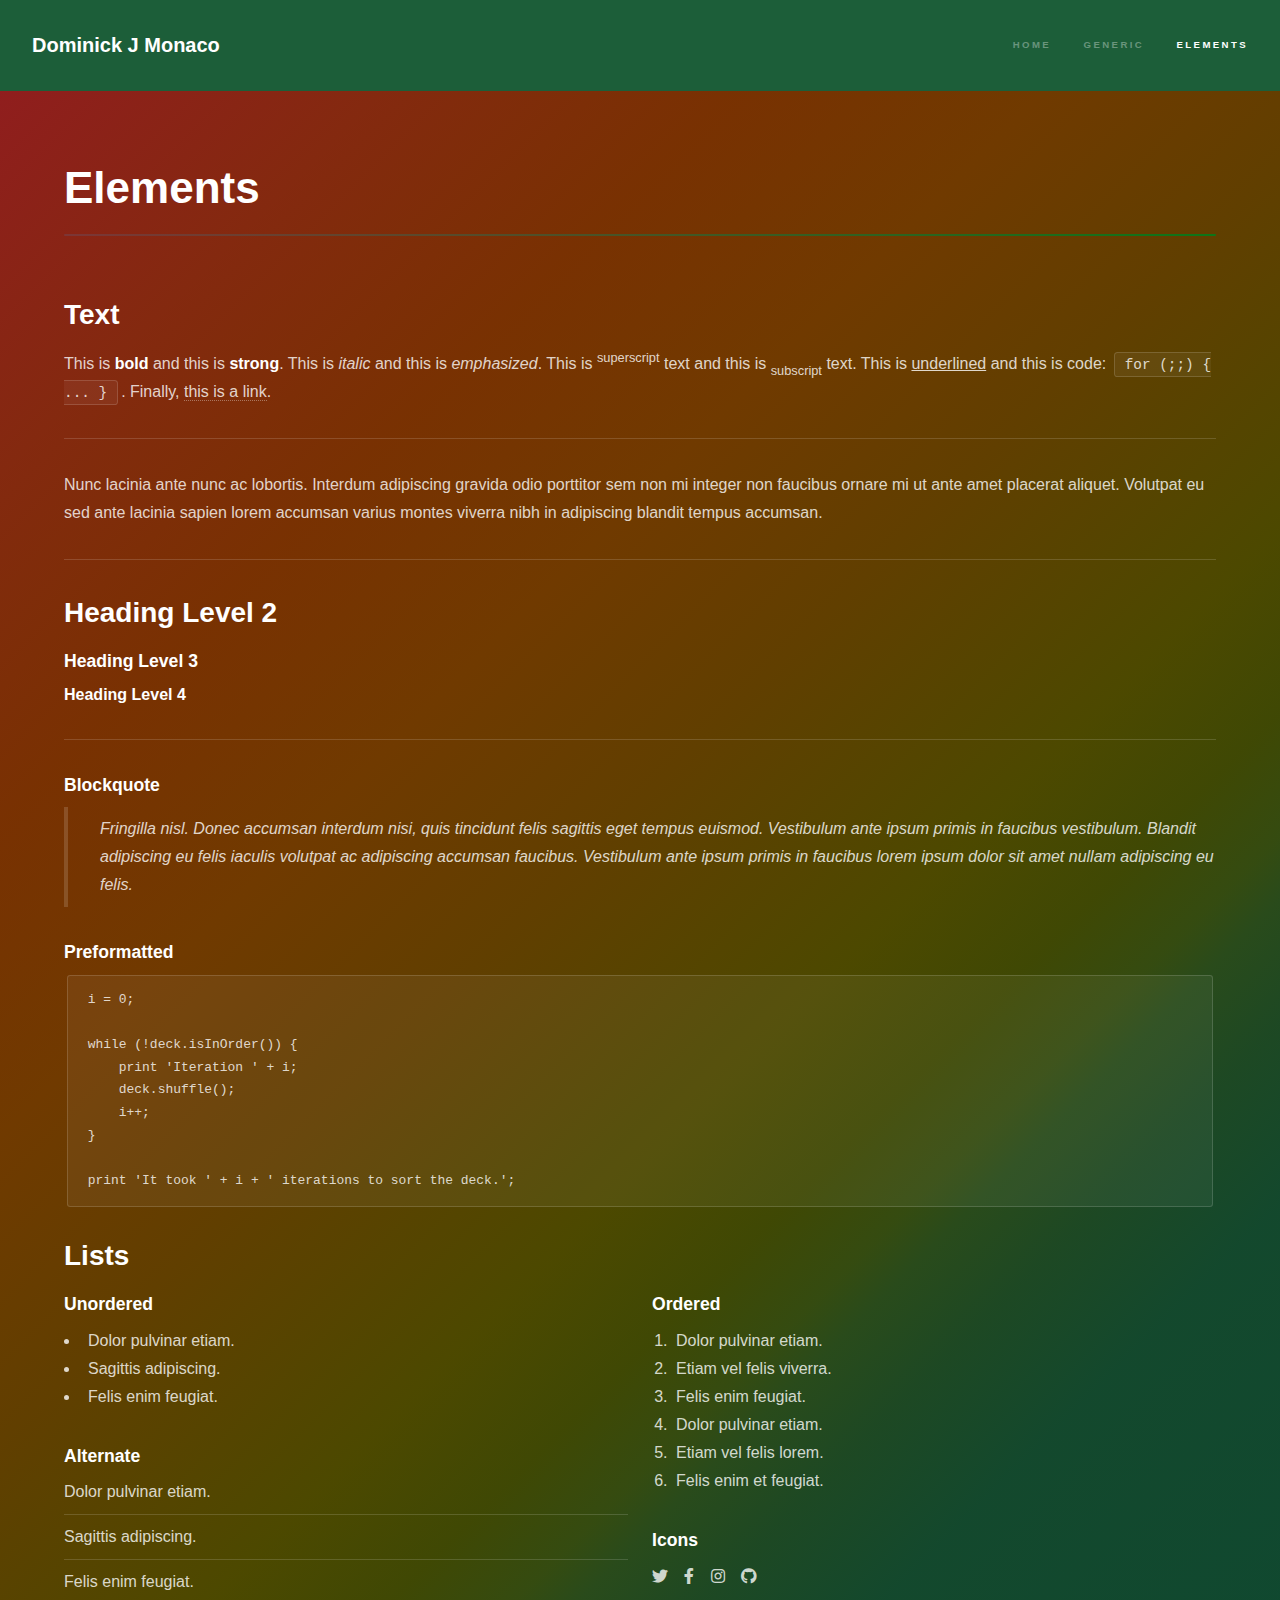
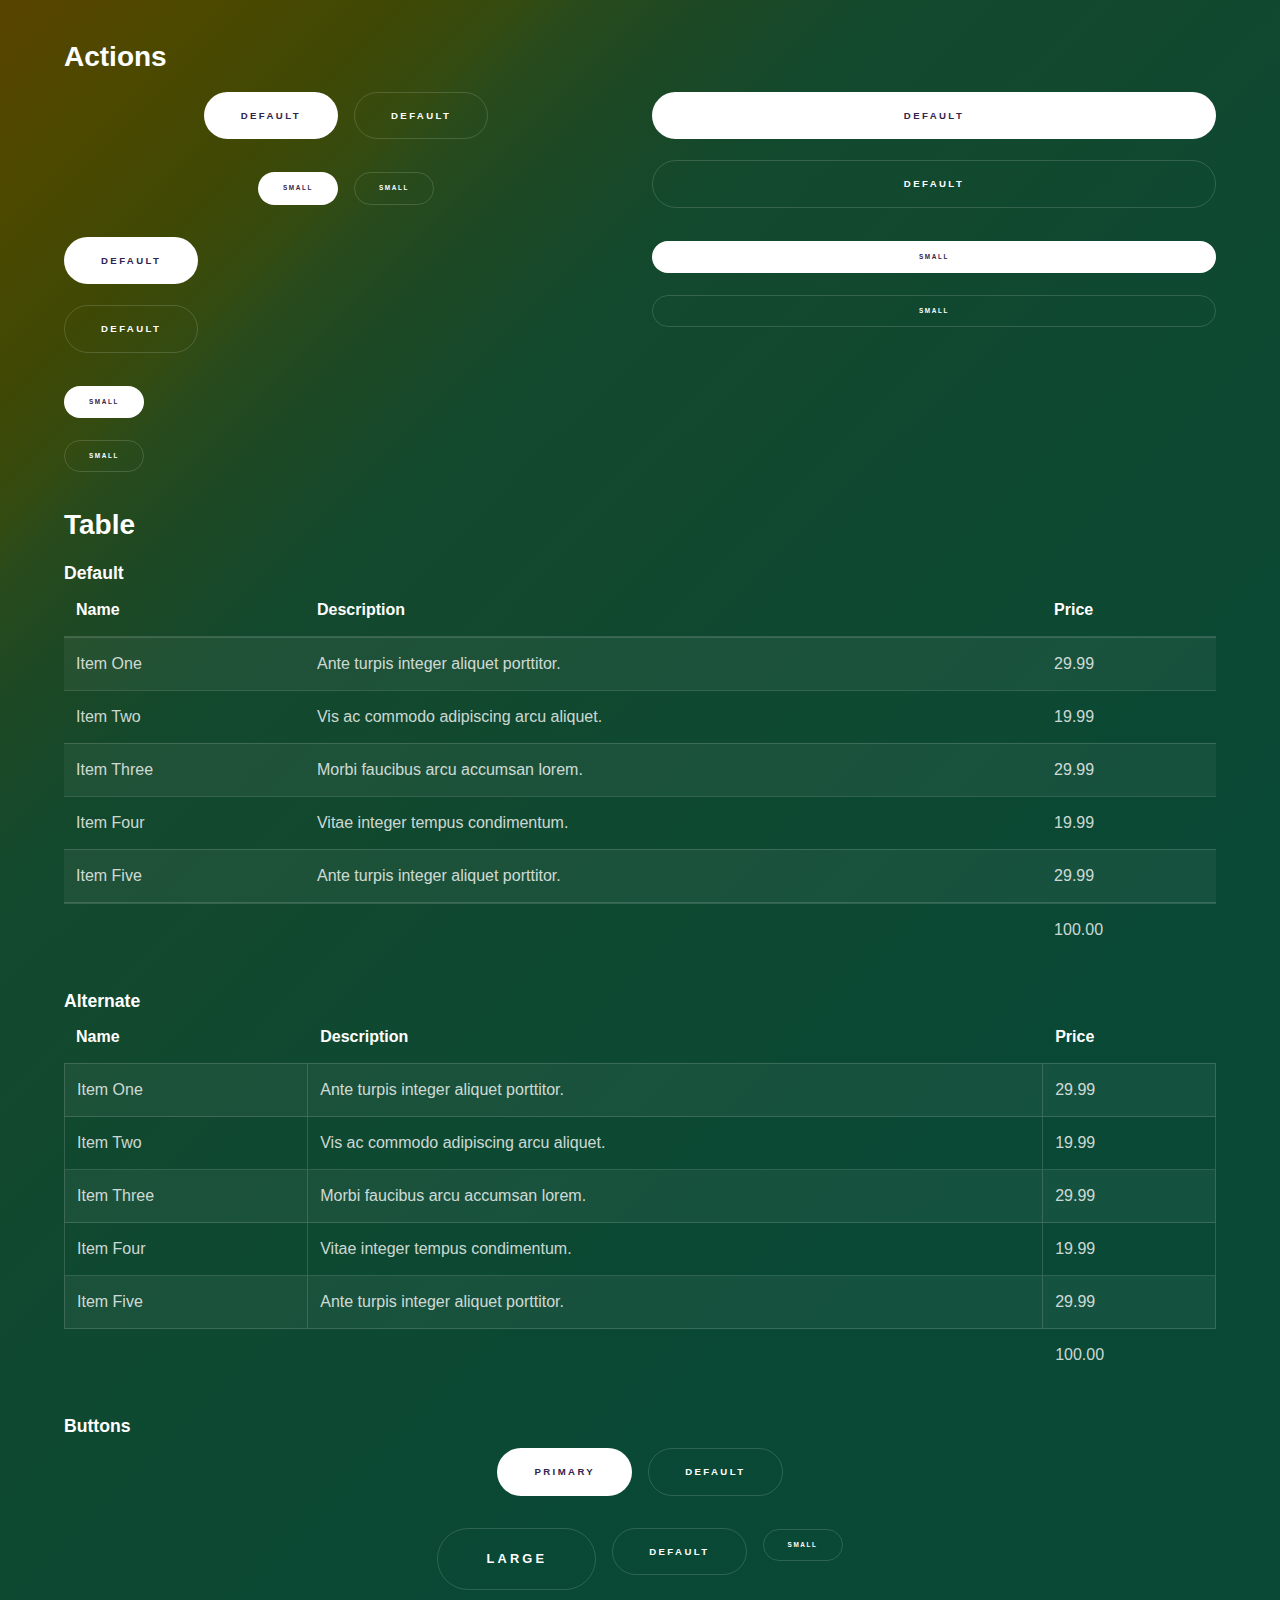
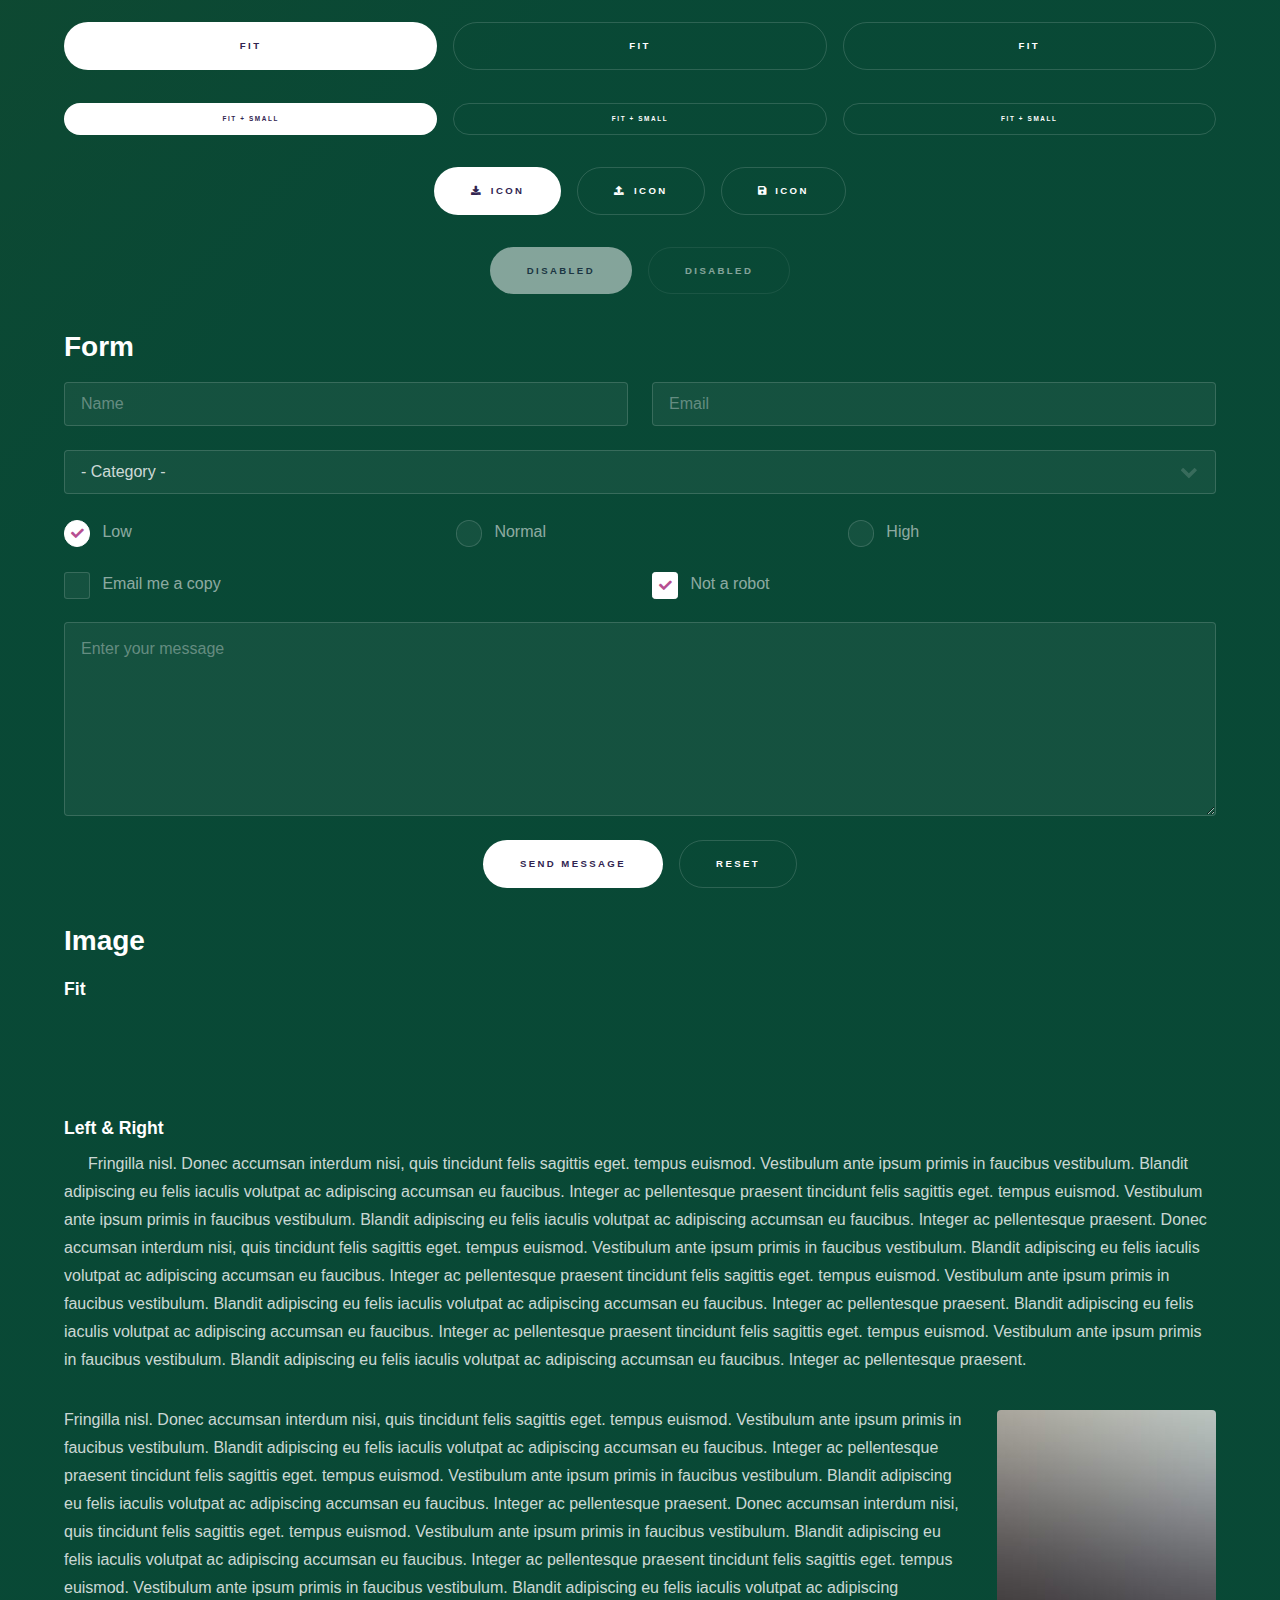
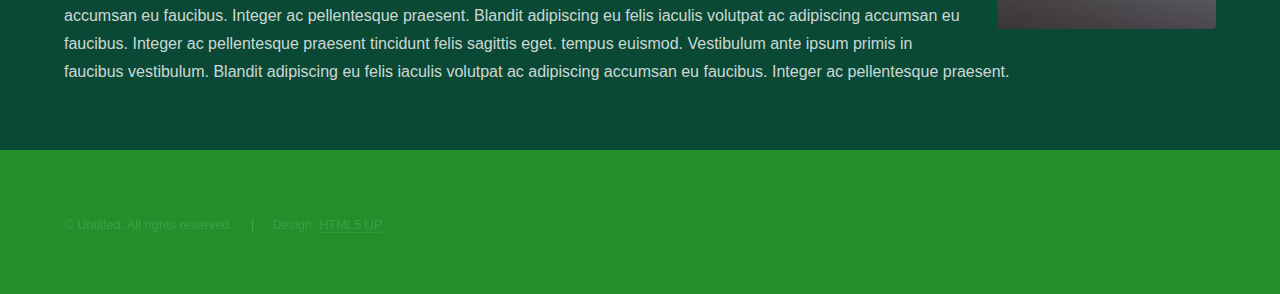
==== commit ad705f33: "comment in previous commit" ====
--- a/elements.html
+++ b/elements.html
@@ -6,7 +6,7 @@
 -->
 <html>
 	<head>
-		<title>Elements - Hyperspace by HTML5 UP</title>
+		<title>Portfolio</title>
 		<meta charset="utf-8" />
 		<meta name="viewport" content="width=device-width, initial-scale=1, user-scalable=no" />
 		<link rel="stylesheet" href="assets/css/main.css" />
@@ -16,7 +16,7 @@
 
 		<!-- Header -->
 			<header id="header">
-				<a href="index.html" class="title">Hyperspace</a>
+				<a href="index.html" class="title">Dominick J Monaco</a>
 				<nav>
 					<ul>
 						<li><a href="index.html">Home</a></li>
--- a/assets/css/main.css
+++ b/assets/css/main.css
@@ -98,7 +98,7 @@
 	}
 
 	body {
-		background: #312450;
+		background: #80510eba;
 	}
 
 		body.is-preload *, body.is-preload *:before, body.is-preload *:after {
@@ -115,7 +115,7 @@
 /* Type */
 
 	body, input, select, textarea {
-		color: rgba(255, 255, 255, 0.55);
+		color: rgba(255, 255, 255, 0.80);
 		font-family: Arial, Helvetica, sans-serif;
 		font-size: 16.5pt;
 		font-weight: normal;
@@ -196,11 +196,12 @@
 			padding-bottom: 0.35em;
 		}
 
+
 			h1.major:after {
-				background-image: -moz-linear-gradient(to right, #5e42a6, #b74e91);
-				background-image: -webkit-linear-gradient(to right, #5e42a6, #b74e91);
-				background-image: -ms-linear-gradient(to right, #5e42a6, #b74e91);
-				background-image: linear-gradient(to right, #5e42a6, #b74e91);
+				background-image: -moz-linear-gradient(to right, #7d3535, #0d7518);
+				background-image: -webkit-linear-gradient(to right, #5e42a6, #0d7518);
+				background-image: -ms-linear-gradient(to right, #5e42a6, #0d7518);
+				background-image: linear-gradient(to right, #7d3535, #0d7518);
 				-moz-transition: max-width 0.2s ease;
 				-webkit-transition: max-width 0.2s ease;
 				-ms-transition: max-width 0.2s ease;
@@ -217,6 +218,29 @@
 	h2 {
 		font-size: 1.75em;
 	}
+		h2.major {
+			margin: 0 0 1.3em 0;
+			position: relative;
+			padding-bottom: 0.35em;
+		}
+			h2.major:after{
+				
+				background-image: -moz-linear-gradient(to right, #5e42a6, #b74e91);
+				background-image: -webkit-linear-gradient(to right, #5e42a6, #b74e91);
+				background-image: -ms-linear-gradient(to right, #5e42a6, #b74e91);
+				background-image: linear-gradient(to right, #ee4e00, #0f7a24);
+				-moz-transition: max-width 0.2s ease;
+				-webkit-transition: max-width 0.2s ease;
+				-ms-transition: max-width 0.2s ease;
+				transition: max-width 0.2s ease;
+				border-radius: 0.2em;
+				bottom: 0;
+				content: '';
+				height: 0.05em;
+				position: absolute;
+				width: 15%;
+				box-sizing: inherit;
+			}
 
 	h3 {
 		font-size: 1.1em;
@@ -2523,16 +2547,35 @@
 			width: 2.5em;
 			height: 2.5em;
 			display: block;
-			background: #ffffff;
-			border-radius: 100%;
-			color: #312450;
+			background: rgb(218, 227, 225);
+			
+			color: #32af66;
 			text-align: center;
 			line-height: 2.5em;
 			margin: 0 0 1.3em 0;
+			
 		}
 
 			.icon.major:before {
 				font-size: 1.25em;
+				
+		}
+		.major-icons-two {
+			width: 2.5em;
+			height: 2.5em;
+			display: block;
+			background: hsl(166deg 73% 20%);
+			
+			color: #8c9021;
+			text-align: center;
+			line-height: 2.5em;
+			margin: 0 0 1.3em 0;
+			transform: rotate(45deg);
+		}
+
+			.icon.major.two:before {
+				font-size: 1.25em;
+				transform:rotate(-45deg)
 			}
 
 				.wrapper.style1 .icon.major:before {
@@ -2552,7 +2595,7 @@
 				}
 
 				.wrapper.style3 .icon.major:before {
-					color: #b74e91;
+					color: #1ab730;;
 				}
 
 				.wrapper.style3-alt .icon.major:before {
@@ -2612,7 +2655,11 @@
 			.image.main img {
 				width: 100%;
 			}
-
+	.imgPortfolio{
+		width: 100%;
+		height: 50vh;
+		object-fit: fill;
+	}
 /* List */
 
 	ol {
@@ -2675,6 +2722,8 @@
 		list-style: none;
 		margin-left: -1em;
 		padding-left: 0;
+		display: flex;
+		justify-content:center;
 	}
 
 		ul.actions li {
@@ -3010,11 +3059,13 @@
 			display: block;
 			position: relative;
 			width: 25em;
+			
 		}
 
 			.spotlights > section > .image img {
 				border-radius: 0;
 				display: block;
+				
 			}
 
 			.spotlights > section > .image:before {
@@ -3236,7 +3287,7 @@
 			}
 
 		.wrapper.alt {
-			background-color: #261c3e;
+			background-color: #228f2b;
 		}
 
 		.wrapper.style1 {
@@ -3244,11 +3295,11 @@
 		}
 
 		.wrapper.style1-alt {
-			background-color: #493382;
+			background-color: #0f8c40;
 		}
 
 		.wrapper.style2 {
-			background-color: #5052b5;
+			background-color: #ca8829c2;
 		}
 
 		.wrapper.style2-alt {
@@ -3256,7 +3307,7 @@
 		}
 
 		.wrapper.style3 {
-			background-color: #b74e91;
+			background-color: #91843a;
 		}
 
 		.wrapper.style3-alt {
@@ -3370,7 +3421,7 @@
 		display: -webkit-flex;
 		display: -ms-flex;
 		display: flex;
-		background-color: #5e42a6;
+		background-color: #1c5e39;
 		cursor: default;
 		padding: 1.75em 2em;
 	}
@@ -3464,8 +3515,28 @@
 
 /* Wrapper (main) */
 
+	#wrapper{
+		background-image: linear-gradient(
+  315deg,
+  hsl(162deg 78% 16%) 40%,
+  hsl(149deg 58% 18%) 61%,
+  hsl(128deg 42% 20%) 64%,
+  hsl(102deg 47% 20%) 66%,
+  hsl(83deg 64% 18%) 67%,
+  hsl(68deg 89% 15%) 69%,
+  hsl(57deg 100% 15%) 72%,
+  hsl(47deg 100% 17%) 75%,
+  hsl(39deg 100% 19%) 78%,
+  hsl(31deg 100% 22%) 83%,
+  hsl(24deg 97% 24%) 88%,
+  hsl(13deg 79% 29%) 94%,
+  hsl(0deg 66% 34%) 100%
+);
+	}
+
 	#sidebar + #wrapper {
 		margin-left: 18em;
+
 	}
 
 		@media screen and (max-width: 1280px) {
@@ -3907,4 +3978,70 @@
 				background-attachment: scroll;
 			}
 
+		}
+
+
+
+		/* five contaner */
+		#five{
+			
+		background-image: linear-gradient(
+  110deg,
+  hsl(12deg 84% 45%) 0%,
+  hsl(18deg 85% 44%) 0%,
+  hsl(24deg 84% 43%) 0%,
+  hsl(30deg 85% 42%) 0%,
+  hsl(36deg 85% 41%) 1%,
+  hsl(42deg 85% 40%) 2%,
+  hsl(48deg 85% 39%) 3%,
+  hsl(46deg 79% 48%) 4%,
+  hsl(45deg 74% 56%) 6%,
+  hsl(43deg 69% 64%) 9%,
+  hsl(42deg 64% 73%) 14%,
+  hsl(40deg 60% 81%) 22%,
+  hsl(39deg 54% 90%) 78%,
+  hsl(43deg 55% 82%) 86%,
+  hsl(47deg 58% 73%) 91%,
+  hsl(51deg 61% 65%) 94%,
+  hsl(55deg 63% 57%) 96%,
+  hsl(60deg 64% 48%) 97%,
+  hsl(64deg 67% 40%) 98%,
+  hsl(78deg 67% 37%) 99%,
+  hsl(92deg 68% 34%) 100%,
+  hsl(105deg 69% 31%) 100%,
+  hsl(119deg 69% 28%) 100%,
+  hsl(133deg 69% 25%) 100%,
+  hsl(147deg 70% 22%) 100%
+);
+		}
+
+
+		/* my-tech color gradient */
+		#myTech{
+			background-image: linear-gradient(
+  105deg,
+  hsl(166deg 73% 20%) 27%,
+  hsl(156deg 75% 22%) 53%,
+  hsl(146deg 77% 24%) 64%,
+  hsl(136deg 79% 26%) 70%,
+  hsl(126deg 80% 28%) 74%,
+  hsl(116deg 81% 30%) 77%,
+  hsl(106deg 84% 31%) 79%,
+  hsl(96deg 86% 33%) 81%,
+  hsl(85deg 88% 35%) 83%,
+  hsl(75deg 89% 37%) 84%,
+  hsl(65deg 91% 39%) 85%,
+  hsl(55deg 93% 41%) 86%,
+  hsl(61deg 88% 40%) 87%,
+  hsl(68deg 84% 39%) 87%,
+  hsl(75deg 79% 38%) 88%,
+  hsl(81deg 74% 37%) 89%,
+  hsl(87deg 70% 35%) 90%,
+  hsl(93deg 66% 34%) 92%,
+  hsl(100deg 61% 33%) 93%,
+  hsl(106deg 56% 32%) 94%,
+  hsl(113deg 51% 31%) 96%,
+  hsl(119deg 46% 30%) 98%,
+  hsl(126deg 42% 29%) 100%
+);
 		}